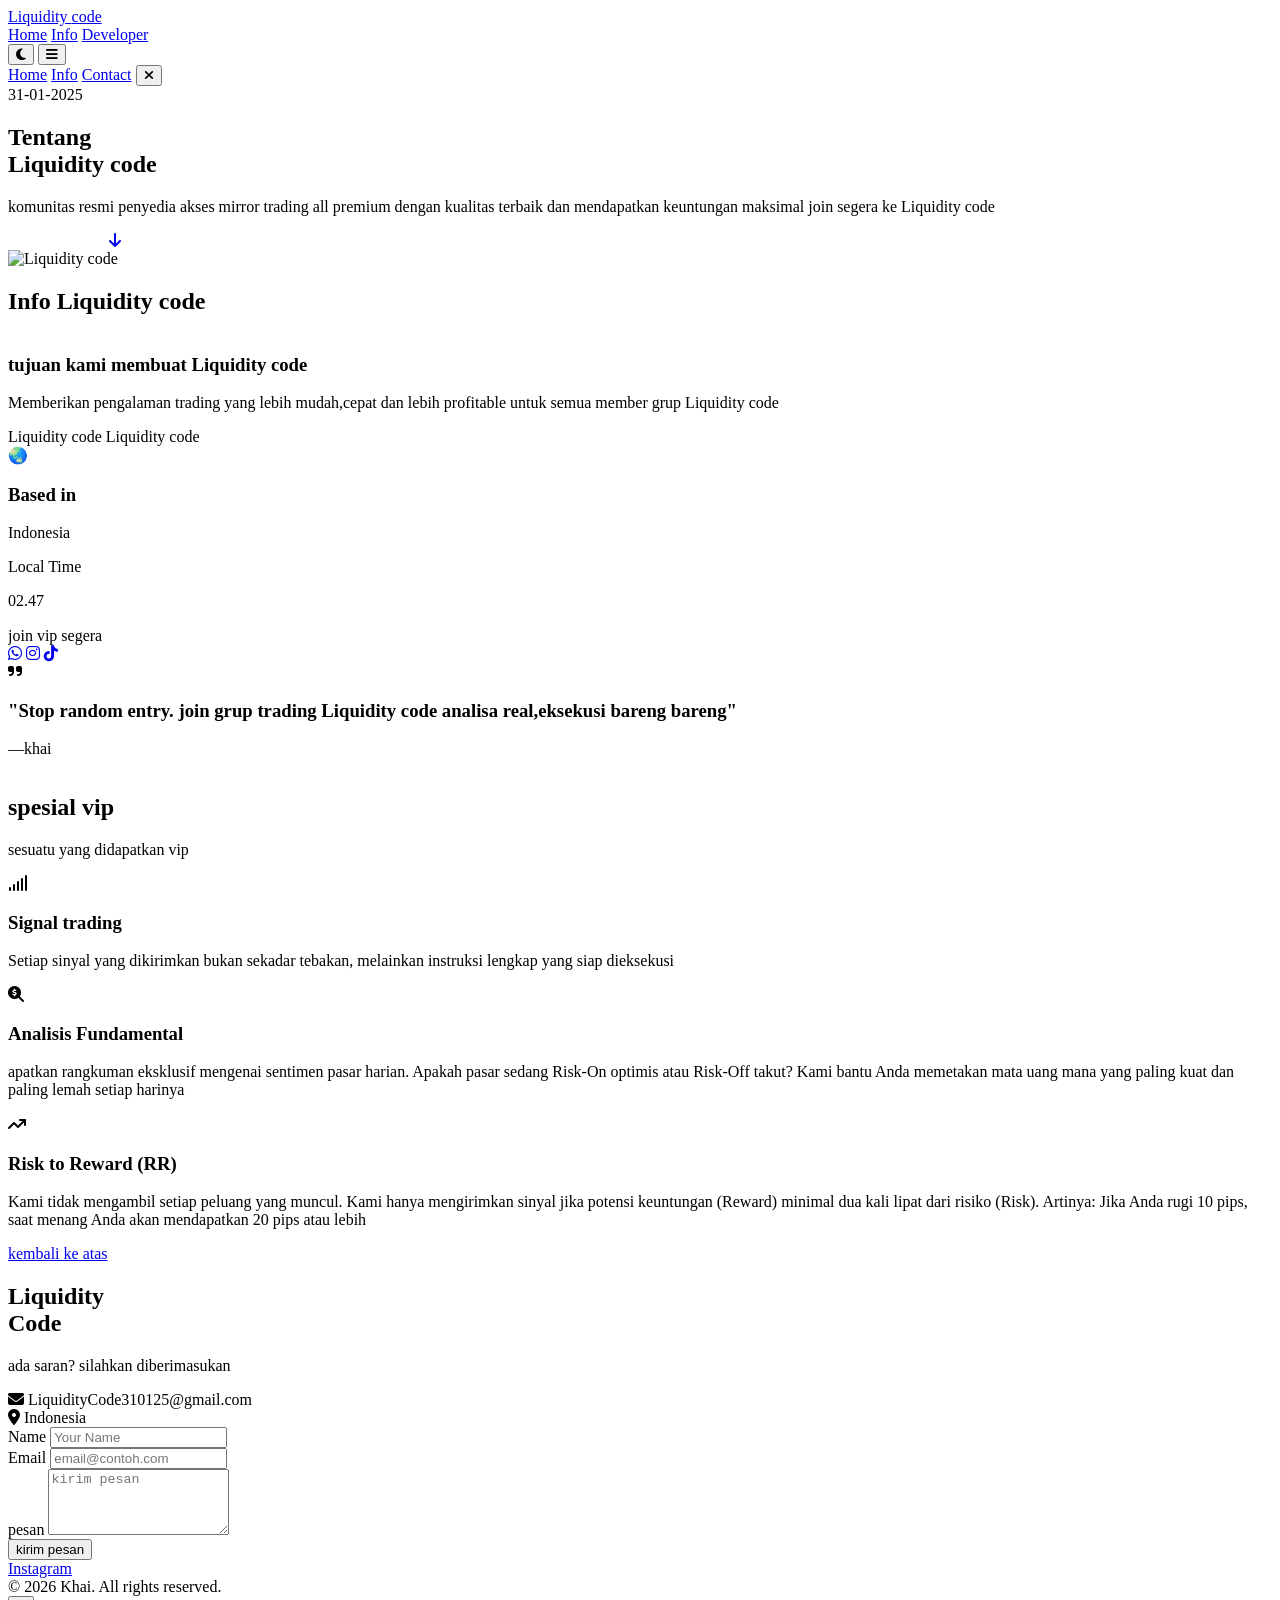
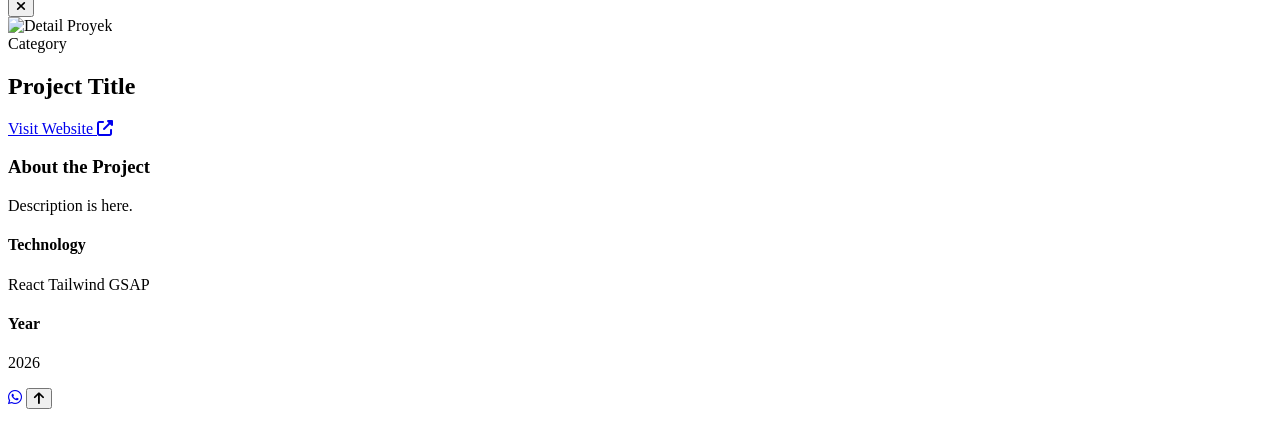
==== index.html @ ae7e25a7 "Initial commit Created from https://vercel.com/new" ====
<!DOCTYPE html>
<html lang="id" class="scroll-smooth">
<head>
    <meta charset="UTF-8">
    <meta name="viewport" content="width=device-width, initial-scale=1.0">
    <title>KHAI</title>
    <meta name="description" content="Portofolio Liquidity code">
    <meta name="keywords" content="Developer khai">
    <meta name="author" content="Khai">
    <meta name="theme-color" content="#2563eb">

    <!-- Google Fonts -->
    <link rel="preconnect" href="https://fonts.googleapis.com">
    <link rel="preconnect" href="https://fonts.gstatic.com" crossorigin>
    <link href="https://fonts.googleapis.com/css2?family=Plus+Jakarta+Sans:wght@300;400;500;600;700&family=Space+Grotesk:wght@500;700&display=swap" rel="stylesheet">
    
    <!-- Font Awesome -->
    <link rel="stylesheet" href="https://cdnjs.cloudflare.com/ajax/libs/font-awesome/6.4.0/css/all.min.css">

    <!-- Tailwind CSS (CDN) -->
    <script src="https://cdn.tailwindcss.com"></script>

    <!-- Tailwind Configuration -->
    <script>
        tailwind.config = {
            darkMode: 'class',
            theme: {
                fontFamily: {
                    sans: ['"Plus Jakarta Sans"', 'sans-serif'],
                    display: ['"Space Grotesk"', 'sans-serif'],
                },
                extend: {
                    colors: {
                        primary: '#2563eb',
                        secondary: '#4f46e5',
                        dark: '#050505',
                        surface: '#0a0a0a',
                        whatsapp: '#25D366',
                    },
                    animation: {
                        'fade-up': 'fadeUp 1s cubic-bezier(0.2, 0.8, 0.2, 1) forwards',
                        'marquee': 'marquee 30s linear infinite',
                        'spin-slow': 'spin 15s linear infinite',
                        'pulse-slow': 'pulse 4s cubic-bezier(0.4, 0, 0.6, 1) infinite',
                        'text-reveal': 'textReveal 1.2s cubic-bezier(0.2, 0.8, 0.2, 1) forwards',
                    },
                    keyframes: {
                        fadeUp: {
                            '0%': { opacity: '0', transform: 'translateY(40px)', filter: 'blur(10px)' },
                            '100%': { opacity: '1', transform: 'translateY(0)', filter: 'blur(0)' },
                        },
                        textReveal: {
                            '0%': { transform: 'translateY(100%)' },
                            '100%': { transform: 'translateY(0)' },
                        },
                        marquee: {
                            '0%': { transform: 'translateX(0%)' },
                            '100%': { transform: 'translateX(-100%)' },
                        }
                    }
                }
            }
        }
    </script>

    <!-- External Styles -->
    <link rel="stylesheet" href="styles.css">
</head>
<body class="bg-slate-50 text-slate-800 dark:bg-dark dark:text-slate-200 transition-colors duration-500 selection:bg-primary selection:text-white overflow-x-hidden">

    <!-- [NEW] Noise Texture Overlay -->
    <div class="fixed inset-0 z-[1] bg-noise pointer-events-none opacity-40 mix-blend-overlay"></div>

    <!-- Preloader -->
    <div id="preloader" class="fixed inset-0 z-[9999] bg-slate-50 dark:bg-dark flex items-center justify-center">
        <div class="flex flex-col items-center gap-4">
            <div class="relative w-16 h-16">
                <div class="absolute inset-0 border-4 border-slate-200 dark:border-white/10 rounded-full"></div>
                <div class="absolute inset-0 border-4 border-primary rounded-full border-t-transparent animate-spin"></div>
            </div>
            <span class="text-sm font-bold tracking-widest uppercase animate-pulse">Memuat...</span>
        </div>
    </div>

    <!-- Toast Notification Container -->
    <div id="toast-container" class="fixed bottom-8 left-1/2 -translate-x-1/2 z-[100] flex flex-col gap-2 pointer-events-none"></div>

    <!-- Background Elements -->
    <div class="fixed inset-0 z-0 bg-grid-pattern pointer-events-none"></div>
    <div class="fixed top-0 left-1/2 -translate-x-1/2 w-[800px] h-[500px] bg-primary/20 rounded-full blur-[120px] pointer-events-none opacity-50 dark:opacity-20 z-0"></div>

    <!-- Navigation -->
    <header class="fixed top-0 left-0 right-0 z-50 flex justify-center px-4 pt-6">
        <nav class="bg-white/70 dark:bg-surface/70 backdrop-blur-xl border border-slate-200 dark:border-white/10 rounded-full px-6 py-3 flex items-center gap-8 shadow-sm transition-all duration-300 w-full max-w-4xl justify-between md:justify-start reveal-on-scroll">
            
            <a href="#" class="text-xl font-bold font-display tracking-tight text-slate-900 dark:text-white hoverable magnetic-btn focus:outline-none relative z-20">
                Liquidity <span class="text-primary">code</span>
            </a>

            <!-- Desktop Menu -->
            <div class="hidden md:flex items-center gap-6 text-sm font-medium ml-auto relative z-20" id="desktop-menu">
                <a href="#home" class="nav-link text-slate-600 dark:text-slate-400 hover:text-primary dark:hover:text-white transition-colors hoverable magnetic-btn">Home</a>
                <a href="#Info" class="nav-link text-slate-600 dark:text-slate-400 hover:text-primary dark:hover:text-white transition-colors hoverable magnetic-btn">Info</a>
                <a href="#contact" class="px-5 py-2 bg-slate-900 dark:bg-white text-white dark:text-black rounded-full font-bold text-xs hover:scale-105 transition-transform hoverable magnetic-btn">Developer</a>
            </div>
            <div class="flex items-center gap-3 md:ml-4 border-l border-slate-200 dark:border-white/10 pl-4 md:pl-6 relative z-20">
                <button id="theme-toggle" aria-label="Ganti Mode Gelap" class="w-8 h-8 rounded-full flex items-center justify-center text-slate-500 hover:bg-slate-100 dark:hover:bg-white/10 transition-colors hoverable magnetic-btn focus:outline-none">
                    <i class="fas fa-moon"></i>
                </button>
                <button id="mobile-menu-btn" aria-label="Buka Menu" class="md:hidden text-slate-900 dark:text-white p-1 hoverable magnetic-btn focus:outline-none">
                    <i class="fas fa-bars text-lg"></i>
                </button>
            </div>
        </nav>
    </header>

    <!-- Mobile Menu Overlay -->
    <div id="mobile-menu" class="fixed inset-0 z-40 bg-white/95 dark:bg-black/95 backdrop-blur-xl flex flex-col items-center justify-center gap-8 opacity-0 pointer-events-none transition-all duration-300">
        <a href="#home" class="text-3xl font-display font-bold mobile-link hover:text-primary hoverable">Home</a>
        <a href="#Info" class="text-3xl font-display font-bold mobile-link hover:text-primary hoverable">Info</a>
        <a href="#contact" class="text-3xl font-display font-bold mobile-link hover:text-primary hoverable">Contact</a>
        <button id="close-menu" aria-label="Tutup Menu" class="absolute top-8 right-8 text-slate-500 hover:text-black dark:hover:text-white hoverable">
            <i class="fas fa-times text-2xl"></i>
        </button>
    </div>

    <!-- Hero Section -->
    <section id="home" class="section-spy relative min-h-screen flex items-center justify-center pt-20 overflow-hidden">
        <div class="container mx-auto px-6 relative z-10 max-w-6xl">
            <div class="grid grid-cols-1 lg:grid-cols-2 gap-12 items-center">
                <div class="text-center lg:text-left order-2 lg:order-1">
                    <div class="hero-badge inline-flex items-center gap-2 px-3 py-1.5 rounded-full bg-white/60 dark:bg-white/5 border border-slate-200 dark:border-white/10 backdrop-blur-sm mb-6">
                        <span class="relative flex h-2 w-2">
                            <span class="animate-ping absolute inline-flex h-full w-full rounded-full bg-green-400 opacity-75"></span>
                            <span class="relative inline-flex rounded-full h-2 w-2 bg-green-500"></span>
                        </span>
                        <span class="text-[10px] font-bold uppercase tracking-widest text-slate-500 dark:text-slate-400">31-01-2025</span>
                    </div>

                    <!-- Masked Text Reveal Animation -->
<h1 class="font-display text-5xl md:text-7xl lg:text-[6rem] font-bold leading-[1.1] md:leading-[0.9] tracking-tight mb-6 text-slate-900 dark:text-white">
    <!-- Baris 1: Muncul biasa dengan masking -->
    <div class="hero-heading-line overflow-hidden">
        <span class="block">Tentang</span>
    </div>
    
    <!-- Baris 2: Efek Gradasi Bergerak + Masking -->
    <div class="hero-heading-line overflow-hidden pb-2">
        <span class="block text-transparent bg-clip-text bg-gradient-to-r from-primary via-purple-500 to-secondary animate-gradient-x bg-[length:200%_auto]">Liquidity code</span>
    </div>
    
    <!-- Baris 3: Muncul biasa dengan masking -->
    <div class="hero-heading-line overflow-hidden">
        <span class="block"></span>
    </div>
</h1>

                    <p class="hero-description text-lg text-slate-600 dark:text-slate-400 max-w-md mx-auto lg:mx-0 mb-10 leading-relaxed">
                        komunitas resmi penyedia akses mirror trading all premium dengan kualitas <span class="text-slate-900 dark:text-white font-semibold">terbaik dan mendapatkan keuntungan maksimal</span> join segera ke Liquidity code 
                    </p>

                    <div class="hero-buttons flex flex-col sm:flex-row gap-4 justify-center lg:justify-start">
                        <a href="#work" class="group relative px-8 py-3.5 bg-slate-900 dark:bg-white text-white dark:text-black rounded-full font-bold overflow-hidden hover:scale-[1.02] transition-transform shadow-xl shadow-primary/10 hoverable magnetic-btn focus:outline-none">
                            <span class="relative z-10">Analisa market</span>
                            <div class="absolute inset-0 bg-primary transform scale-x-0 group-hover:scale-x-100 transition-transform origin-left duration-300"></div>
                        </a>
                        <a href="#contact" class="flex items-center justify-center w-12 h-12 rounded-full border border-slate-200 dark:border-white/20 hover:border-primary hover:text-primary transition-colors hoverable magnetic-btn focus:outline-none" aria-label="Gulir ke Kontak">
                            <i class="fas fa-arrow-down animate-bounce"></i>
                        </a>
                    </div>
                </div>

                <div class="hero-image-container relative h-[400px] md:h-[600px] flex items-center justify-center order-1 lg:order-2 perspective-1000">
                    <div class="absolute inset-0 bg-gradient-to-tr from-primary/20 to-secondary/20 rounded-full blur-3xl animate-pulse-slow"></div>
                    <div class="hero-circle-outer absolute w-64 h-64 md:w-96 md:h-96 border border-slate-200 dark:border-white/10 rounded-full animate-spin-slow"></div>
                    <div class="hero-circle-middle absolute w-48 h-48 md:w-72 md:h-72 border border-dashed border-slate-300 dark:border-white/20 rounded-full animate-spin-slow [animation-direction:reverse]"></div>
                    
                    <div class="hero-profile-img hero-image-glow relative w-56 h-56 md:w-80 md:h-80 rounded-full overflow-hidden border-4 border-white dark:border-white/10 shadow-2xl animate-[float_6s_ease-in-out_infinite] z-10 group cursor-pointer hoverable magnetic-btn">
                        <img src="https://cdn.phototourl.com/uploads/2026-02-26-1d31e5c5-fbae-475e-b68c-e176387dadc8.jpg" 
                             alt="Liquidity code" 
                             width="800" height="800"
                             class="w-full h-full object-cover transition-transform duration-500 group-hover:scale-110">
                    </div>
                </div>
            </div>
        </div>
    </section>

    
    <section id="Info" class="section-spy py-20 bg-white/50 dark:bg-white/5 border-y border-slate-200 dark:border-white/5 backdrop-blur-sm relative z-10">
        <div class="container mx-auto px-6 max-w-6xl">
            <h2 class="font-display text-4xl font-bold text-slate-900 dark:text-white mb-12 reveal-on-scroll">Info <span class="text-primary">Liquidity code</span></h2>
            
            <div class="grid grid-cols-1 md:grid-cols-3 md:grid-rows-2 gap-6 h-auto md:h-[500px]">
                
                <!-- Card 1 -->
                <div class="bento-card spotlight-card col-span-1 md:col-span-2 bg-slate-100 dark:bg-surface border border-slate-200 dark:border-white/10 rounded-3xl p-8 flex flex-col justify-between overflow-hidden relative group hoverable reveal-on-scroll">
                    <div class="spotlight-overlay"></div>
                    <div class="absolute inset-0 bg-grid-pattern opacity-10 pointer-events-none"></div>
                    <div class="z-10">
                        <h3 class="text-xl font-bold text-slate-900 dark:text-white mb-2">tujuan kami membuat Liquidity code</h3>
                        <p class="text-slate-500 text-sm">Memberikan pengalaman trading yang lebih mudah,cepat dan lebih profitable untuk semua member grup Liquidity code</p>
                    </div>
                    <div class="absolute bottom-8 left-0 right-0 w-full overflow-hidden">
                        <div class="flex gap-8 animate-marquee whitespace-nowrap opacity-50 group-hover:opacity-100 transition-opacity">
                            <span class="text-5xl font-display font-bold text-slate-300 dark:text-slate-700">Liquidity code </span>
                            <span class="text-5xl font-display font-bold text-slate-300 dark:text-slate-700">Liquidity code </span>
                        </div>
                    </div>
                </div>

                <!-- Card 2 -->
                <div class="bento-card spotlight-card col-span-1 bg-slate-900 text-white rounded-3xl p-8 flex flex-col justify-between relative overflow-hidden hoverable reveal-on-scroll delay-100">
                    <div class="spotlight-overlay"></div>
                    <div class="absolute top-0 right-0 w-32 h-32 bg-primary blur-3xl opacity-30 rounded-full"></div>
                    <div class="relative z-10">
                        <div class="w-12 h-12 bg-white/10 rounded-full flex items-center justify-center mb-4 text-2xl animate-spin-slow">
                            🌏
                        </div>
                        <h3 class="text-xl font-bold mb-1">Based in</h3>
                        <p class="text-slate-400">Indonesia</p>
                    </div>
                    <div class="relative z-10">
                        <p class="text-xs text-slate-400 uppercase tracking-wider mb-1">Local Time</p>
                        <p id="local-time" class="text-3xl font-display font-bold font-mono">00:00</p>
                    </div>
                </div>

                <!-- Card 3 -->
                <div class="bento-card spotlight-card col-span-1 bg-white dark:bg-surface border border-slate-200 dark:border-white/10 rounded-3xl p-8 flex flex-col justify-center gap-6 hoverable reveal-on-scroll delay-200">
                    <div class="spotlight-overlay"></div>
                    <div class="relative z-10">
                        <span class="inline-flex items-center gap-2 px-3 py-1 rounded-full bg-green-100 dark:bg-green-900/30 text-green-600 dark:text-green-400 text-xs font-bold uppercase tracking-wide">
                            <span class="w-2 h-2 rounded-full bg-green-500 animate-pulse"></span> join vip segera 
                        </span>
                    </div>
                    <div class="flex gap-4 text-2xl text-slate-600 dark:text-slate-400 relative z-10">
                        <a href="https://wa.me/62881011915106" target="_blank" class="hover:text-primary transition-colors hover:scale-110 transform"><i class="fab fa-whatsapp"></i></a>
                        <a href="https://www.instagram.com/liquidty_code_ind?igsh=MTF1NXZva3JocG1lYQ==" target="-blank" class="hover:text-primary transition-colors hover:scale-110 transform"><i class="fab fa-instagram"></i></a>
                        <a href="https://www.tiktok.com/@midzzzzzz7?_r=1&_t=ZS-94DfcGUv83W" target="_blank" class="hover:text-primary transition-colors hover:scale-110 transform"><i class="fab fa-tiktok"></i></a>
                    </div>
                </div>

                <!-- Card 4 -->
                <div class="bento-card spotlight-card col-span-1 md:col-span-2 bg-gradient-to-br from-primary to-secondary text-white rounded-3xl p-8 flex flex-col justify-center relative overflow-hidden hoverable reveal-on-scroll delay-300">
                    <div class="spotlight-overlay"></div>
                    <i class="fas fa-quote-right absolute top-8 right-8 text-6xl text-white/10"></i>
                    <h3 class="text-2xl md:text-3xl font-display font-bold leading-tight relative z-10 max-w-lg">
                        "Stop random entry. join grup trading Liquidity code analisa real,eksekusi bareng bareng"
                    </h3>
                    <p class="mt-4 text-white/80 text-sm font-mono relative z-10">—khai</p>
                </div>

            </div>
        </div>
    </section>

    <!-- Services Section -->
    <section id="services" class="section-spy py-24 relative z-10">
        <div class="container mx-auto px-6 max-w-6xl">
            <div class="text-center mb-16 reveal-on-scroll">
                <h2 class="font-display text-4xl md:text-5xl font-bold text-slate-900 dark:text-white mb-4">
                    spesial<span class="text-primary"> vip</span>
                </h2>
                <p class="text-slate-500 max-w-lg mx-auto">
                    sesuatu yang didapatkan vip
                </p>
            </div>

            <div class="grid grid-cols-1 md:grid-cols-3 gap-8">
                <div class="p-8 rounded-2xl bg-white dark:bg-surface border border-slate-200 dark:border-white/10 hover:border-primary/50 transition-all duration-300 hover:-translate-y-2 group hoverable reveal-on-scroll spotlight-card">
                    <div class="spotlight-overlay"></div>
                    <div class="w-12 h-12 bg-primary/10 rounded-lg flex items-center justify-center text-primary mb-6 text-2xl group-hover:bg-primary group-hover:text-white transition-colors relative z-10">
                        <i class="fa-solid fa-signal"></i>
                    </div>
                    <h3 class="text-xl font-bold font-display text-slate-900 dark:text-white mb-3 relative z-10">Signal trading</h3>
                    <p class="text-slate-500 text-sm leading-relaxed relative z-10">
                        Setiap sinyal yang dikirimkan bukan sekadar tebakan, melainkan instruksi lengkap yang siap dieksekusi
                    </p>
                </div>
                <div class="p-8 rounded-2xl bg-white dark:bg-surface border border-slate-200 dark:border-white/10 hover:border-primary/50 transition-all duration-300 hover:-translate-y-2 group hoverable reveal-on-scroll delay-100 spotlight-card">
                    <div class="spotlight-overlay"></div>
                    <div class="w-12 h-12 bg-primary/10 rounded-lg flex items-center justify-center text-primary mb-6 text-2xl group-hover:bg-primary group-hover:text-white transition-colors relative z-10">
                        <i class="fa-solid fa-magnifying-glass-dollar"></i>
                    </div>
                    <h3 class="text-xl font-bold font-display text-slate-900 dark:text-white mb-3 relative z-10">Analisis Fundamental</h3>
                    <p class="text-slate-500 text-sm leading-relaxed relative z-10">
                        apatkan rangkuman eksklusif mengenai sentimen pasar harian. Apakah pasar sedang Risk-On optimis atau Risk-Off takut? Kami bantu Anda memetakan mata uang mana yang paling kuat dan paling lemah setiap harinya
                    </p>
                </div>
                <div class="p-8 rounded-2xl bg-white dark:bg-surface border border-slate-200 dark:border-white/10 hover:border-primary/50 transition-all duration-300 hover:-translate-y-2 group hoverable reveal-on-scroll delay-200 spotlight-card">
                    <div class="spotlight-overlay"></div>
                    <div class="w-12 h-12 bg-primary/10 rounded-lg flex items-center justify-center text-primary mb-6 text-2xl group-hover:bg-primary group-hover:text-white transition-colors relative z-10">
                        <i class="fa-solid fa-arrow-trend-up"></i>
                    </div>
                    <h3 class="text-xl font-bold font-display text-slate-900 dark:text-white mb-3 relative z-10">Risk to Reward (RR)</h3>
                    <p class="text-slate-500 text-sm leading-relaxed relative z-10">
                        Kami tidak mengambil setiap peluang yang muncul. Kami hanya mengirimkan sinyal jika potensi keuntungan (Reward) minimal dua kali lipat dari risiko (Risk).
Artinya: Jika Anda rugi 10 pips, saat menang Anda akan mendapatkan 20 pips atau lebih
                    </p>
                </div>
            </div>
        </div>
    </section>

                
            <div class="text-center mt-24">
                <a href="#" class="inline-block px-8 py-3 rounded-full border border-slate-200 dark:border-slate-700 text-slate-600 dark:text-slate-300 hover:bg-slate-900 hover:text-white dark:hover:bg-white dark:hover:text-black transition-all text-sm font-semibold tracking-wide hoverable magnetic-btn focus:outline-none">
                    kembali ke atas
                </a>
            </div>
        </div>
    </section>
        <div class="container mx-auto px-6 max-w-6xl">
            <div class="flex flex-col md:flex-row justify-between items-end mb-12 gap-6 reveal-on-scroll">
                <h2 class="font-display text-4xl font-bold text-slate-900 dark:text-white">
                </div>
  
    <section id="contact" class="section-spy py-24 md:py-32 relative overflow-hidden bg-slate-100 dark:bg-[#080808]">
        <div class="absolute inset-0 bg-grid-pattern opacity-30 pointer-events-none"></div>
        
        <div class="container mx-auto px-6 relative z-10 max-w-5xl">
            <div class="grid grid-cols-1 lg:grid-cols-2 gap-16 items-center">
                <div class="text-center lg:text-left">
                    <h2 class="font-display text-4xl md:text-6xl font-bold text-slate-900 dark:text-white mb-6 tracking-tighter leading-tight reveal-on-scroll">
                        Liquidity<br>
                        <span class="text-transparent bg-clip-text bg-gradient-to-r from-primary to-secondary">Code</span>
                    </h2>
                    <p class="text-slate-500 mb-8 text-lg reveal-on-scroll delay-100">
                        ada saran? silahkan diberimasukan
                    </p>
                    <div class="space-y-4 text-left hidden lg:block reveal-on-scroll delay-200">
                        <div class="flex items-center gap-4 text-slate-600 dark:text-slate-400">
                            <i class="fas fa-envelope text-primary w-6"></i>
                            <span>LiquidityCode310125@gmail.com</span>
                        </div>
                        <div class="flex items-center gap-4 text-slate-600 dark:text-slate-400">
                            <i class="fas fa-map-marker-alt text-primary w-6"></i>
                            <span>Indonesia</span>
                        </div>
                    </div>
                </div>


                <div class="bg-white dark:bg-surface p-8 rounded-3xl shadow-xl border border-slate-200 dark:border-white/10 reveal-on-scroll delay-300">
                    <form class="space-y-6" id="contact-form">
                        <div>
                            <label class="block text-sm font-bold text-slate-700 dark:text-slate-300 mb-2">Name</label>
                            <input type="text" class="w-full px-4 py-3 rounded-xl bg-slate-50 dark:bg-white/5 border border-slate-200 dark:border-white/10 focus:border-primary focus:ring-1 focus:ring-primary outline-none transition-all dark:text-white hoverable magnetic-btn" placeholder="Your Name" required>
                        </div>
                        <div>
                            <label class="block text-sm font-bold text-slate-700 dark:text-slate-300 mb-2">Email</label>
                            <input type="email" class="w-full px-4 py-3 rounded-xl bg-slate-50 dark:bg-white/5 border border-slate-200 dark:border-white/10 focus:border-primary focus:ring-1 focus:ring-primary outline-none transition-all dark:text-white hoverable magnetic-btn" placeholder="email@contoh.com" required>
                        </div>
                        <div>
                            <label class="block text-sm font-bold text-slate-700 dark:text-slate-300 mb-2">pesan</label>
                            <textarea rows="4" class="w-full px-4 py-3 rounded-xl bg-slate-50 dark:bg-white/5 border border-slate-200 dark:border-white/10 focus:border-primary focus:ring-1 focus:ring-primary outline-none transition-all dark:text-white hoverable magnetic-btn" placeholder="kirim pesan" required></textarea>
                        </div>
                        <button type="submit" class="w-full py-4 bg-slate-900 dark:bg-white text-white dark:text-black rounded-xl font-bold text-lg hover:scale-[1.02] transition-transform shadow-lg hoverable magnetic-btn focus:outline-none">
                            kirim pesan
                        </button>
                    </form>
                </div>
            </div>

            <footer class="mt-24 pt-8 border-t border-slate-200 dark:border-white/10 flex flex-col md:flex-row justify-between items-center text-sm text-slate-500 reveal-on-scroll">
                <div class="flex gap-6 mb-4 md:mb-0">
                    <a href="https://www.instagram.com/pohon_pisang350/?hl=en" target="_blank" class="hover:text-primary transition-colors hoverable focus:outline-none magnetic-btn">Instagram</a>
                </div>
                <div>© <span id="year">2026</span> Khai. All rights reserved.</div>
            </footer>
        </div>
    </section>

    <div id="project-modal" class="fixed inset-0 z-[100] hidden">

        <div class="absolute inset-0 bg-black/60 backdrop-blur-sm transition-opacity opacity-0" id="modal-backdrop"></div>
        
        <div class="absolute inset-0 flex items-center justify-center p-4 pointer-events-none">
            <div class="bg-white dark:bg-[#111] w-full max-w-4xl max-h-[90vh] overflow-y-auto rounded-3xl shadow-2xl transform scale-95 opacity-0 transition-all duration-300 pointer-events-auto border border-slate-200 dark:border-white/10" id="modal-content">
                <div class="relative">

                    <button id="close-modal" aria-label="Tutup Modal" class="absolute top-4 right-4 w-10 h-10 bg-white/50 dark:bg-black/50 backdrop-blur rounded-full flex items-center justify-center text-slate-900 dark:text-white hover:bg-red-500 hover:text-white transition-colors z-10 hoverable focus:outline-none">
                        <i class="fas fa-times"></i>
                    </button>
                    
                    <div class="h-64 md:h-96 w-full overflow-hidden">
                        <img id="modal-image" src="" class="w-full h-full object-cover" alt="Detail Proyek">
                    </div>

                    <div class="p-8 md:p-12">
                        <div class="flex flex-col md:flex-row justify-between items-start gap-4 mb-6">
                            <div>
                                <span id="modal-category" class="text-primary font-bold text-sm tracking-widest uppercase mb-2 block">Category</span>
                                <h2 id="modal-title" class="text-3xl md:text-5xl font-display font-bold text-slate-900 dark:text-white">Project Title</h2>
                            </div>
                            <a href="#" class="px-6 py-3 bg-slate-900 dark:bg-white text-white dark:text-black rounded-full font-bold text-sm hover:scale-105 transition-transform whitespace-nowrap hoverable focus:outline-none">
                                Visit Website <i class="fas fa-external-link-alt ml-2"></i>
                            </a>
                        </div>
                        
                        <div class="grid grid-cols-1 md:grid-cols-3 gap-12">
                            <div class="md:col-span-2">
                                <h3 class="text-lg font-bold text-slate-900 dark:text-white mb-4">About the Project</h3>
                                <p id="modal-desc" class="text-slate-600 dark:text-slate-300 leading-relaxed text-lg">
                                    Description is here.
                                </p>
                            </div>
                            <div class="space-y-6">
                                <div>
                                    <h4 class="text-sm font-bold text-slate-900 dark:text-white uppercase tracking-wider mb-2">Technology</h4>
                                    <div class="flex flex-wrap gap-2">
                                        <span class="px-3 py-1 bg-slate-100 dark:bg-white/10 rounded-full text-xs font-medium text-slate-600 dark:text-slate-300">React</span>
                                        <span class="px-3 py-1 bg-slate-100 dark:bg-white/10 rounded-full text-xs font-medium text-slate-600 dark:text-slate-300">Tailwind</span>
                                        <span class="px-3 py-1 bg-slate-100 dark:bg-white/10 rounded-full text-xs font-medium text-slate-600 dark:text-slate-300">GSAP</span>
                                    </div>
                                </div>
                                <div>
                                    <h4 class="text-sm font-bold text-slate-900 dark:text-white uppercase tracking-wider mb-2">Year</h4>
                                    <p class="text-slate-600 dark:text-slate-400">2026</p>
                                </div>
                            </div>
                        </div>
                    </div>
                </div>
            </div>
        </div>
    </div>

    <a href="https://wa.me/620881011915106" target="_blank" aria-label="Chat WhatsApp" class="fixed bottom-8 right-8 z-[60] w-14 h-14 bg-[#25D366] text-white rounded-full flex items-center justify-center shadow-2xl hover:scale-110 transition-transform duration-300 hoverable magnetic-btn group">
        <span class="absolute inline-flex h-full w-full rounded-full bg-[#25D366] opacity-30 animate-ping"></span>
        <i class="fab fa-whatsapp text-3xl leading-none z-10 group-hover:rotate-12 transition-transform"></i>
    </a>

    <button id="scrollToTopBtn" aria-label="Gulir ke Atas" class="fixed bottom-28 right-8 z-50 w-12 h-12 bg-white dark:bg-surface border border-slate-200 dark:border-white/20 rounded-full flex items-center justify-center text-slate-600 dark:text-white shadow-lg translate-y-20 opacity-0 transition-all duration-300 hover:border-primary hover:text-primary hover:-translate-y-1 hoverable focus:outline-none">
        <i class="fas fa-arrow-up"></i>
    </button>
    

    <script src="script.js"></script>
</body>
</html>
---- styles.css ----
.bg-grid-pattern {
    background-size: 40px 40px;
    background-image: linear-gradient(to right, rgba(0, 0, 0, 0.05) 1px, transparent 1px),
                      linear-gradient(to bottom, rgba(0, 0, 0, 0.05) 1px, transparent 1px);
    mask-image: linear-gradient(to bottom, black 40%, transparent 100%);
    -webkit-mask-image: linear-gradient(to bottom, black 40%, transparent 100%);
}
.dark .bg-grid-pattern {
    background-image: linear-gradient(to right, rgba(255, 255, 255, 0.05) 1px, transparent 1px),
                      linear-gradient(to bottom, rgba(255, 255, 255, 0.05) 1px, transparent 1px);
}

.bg-noise {
    background-image: url("data:image/svg+xml,%3Csvg viewBox='0 0 200 200' xmlns='http://www.w3.org/2000/svg'%3E%3Cfilter id='noiseFilter'%3E%3CfeTurbulence type='fractalNoise' baseFrequency='0.65' numOctaves='3' stitchTiles='stitch'/%3E%3C/filter%3E%3Crect width='100%25' height='100%25' filter='url(%23noiseFilter)' opacity='0.05'/%3E%3C/svg%3E");
}

.preserve-3d { transform-style: preserve-3d; }
.perspective-1000 { perspective: 1000px; }
.backface-hidden { backface-visibility: hidden; }
.parallax-img { will-change: transform; }
.no-scrollbar::-webkit-scrollbar { display: none; }
.no-scrollbar { -ms-overflow-style: none; scrollbar-width: none; }

#preloader {
    transition: opacity 0.6s cubic-bezier(0.2, 0.8, 0.2, 1), visibility 0.6s;
}
#preloader.hide {
    opacity: 0;
    visibility: hidden;
}

/* Toast Animation */
.toast-enter {
    transform: translateY(100%) scale(0.9);
    opacity: 0;
}
.toast-enter-active {
    transform: translateY(0) scale(1);
    opacity: 1;
    transition: all 0.5s cubic-bezier(0.34, 1.56, 0.64, 1);
}
.toast-exit {
    transform: translateY(0) scale(1);
    opacity: 1;
}
.toast-exit-active {
    transform: translateY(20px) scale(0.9);
    opacity: 0;
    transition: all 0.3s cubic-bezier(0.2, 0.8, 0.2, 1);
}

*:focus-visible {
    outline: 2px solid #2563eb;
    outline-offset: 4px;
}

/* Filter Active State */
.filter-btn.active {
    background-color: #2563eb;
    color: white;
    border-color: #2563eb;
}
.dark .filter-btn.active {
    color: white;
}

/* Spotlight & Hover Effects */
.spotlight-card {
    position: relative;
    overflow: hidden;
    transition: transform 0.4s cubic-bezier(0.2, 0.8, 0.2, 1), box-shadow 0.4s ease;
}
.spotlight-card:hover {
    transform: translateY(-5px);
    box-shadow: 0 20px 40px -10px rgba(0,0,0,0.1);
}
.dark .spotlight-card:hover {
    box-shadow: 0 20px 40px -10px rgba(255,255,255,0.05);
}
.spotlight-overlay {
    pointer-events: none;
    position: absolute;
    inset: 0;
    opacity: 0;
    transition: opacity 0.3s;
    background: radial-gradient(600px circle at var(--mouse-x) var(--mouse-y), rgba(37, 99, 235, 0.1), transparent 40%);
    z-index: 20;
}
.spotlight-card:hover .spotlight-overlay {
    opacity: 1;
}

/* Modern Scroll Reveal */
.reveal-on-scroll {
    opacity: 0;
    filter: blur(10px);
    transform: translateY(30px) scale(0.95);
    transition: all 1s cubic-bezier(0.2, 0.8, 0.2, 1);
    will-change: opacity, filter, transform;
}
.reveal-on-scroll.is-visible {
    opacity: 1;
    filter: blur(0);
    transform: translateY(0) scale(1);
}

/* Stagger Delays */
.delay-100 { transition-delay: 100ms; }
.delay-200 { transition-delay: 200ms; }
.delay-300 { transition-delay: 300ms; }
.delay-400 { transition-delay: 400ms; }

/* Magnetic Button Effect Base Class */
.magnetic-btn {
    display: inline-block;
    transition: transform 0.2s cubic-bezier(0.2, 0.8, 0.2, 1);
}

/* ===== HERO SECTION ANIMATIONS ===== */
@keyframes heroFadeInUp {
    from {
        opacity: 0;
        transform: translateY(20px);
    }
    to {
        opacity: 1;
        transform: translateY(0);
    }
}

@keyframes badgeReveal {
    from {
        opacity: 0;
        transform: translateY(10px) scale(0.95);
        filter: blur(4px);
    }
    to {
        opacity: 1;
        transform: translateY(0) scale(1);
        filter: blur(0);
    }
}

@keyframes heroHeadingReveal {
    from {
        opacity: 0;
        transform: translateY(30px);
        filter: blur(8px);
    }
    to {
        opacity: 1;
        transform: translateY(0);
        filter: blur(0);
    }
}

@keyframes profileImageEnter {
    from {
        opacity: 0;
        transform: scale(0.85) rotateY(20deg);
        filter: blur(10px);
    }
    to {
        opacity: 1;
        transform: scale(1) rotateY(0);
        filter: blur(0);
    }
}

@keyframes circleRotateIn {
    from {
        opacity: 0;
        transform: rotate(90deg) scale(0.8);
    }
    to {
        opacity: 1;
        transform: rotate(0deg) scale(1);
    }
}

@keyframes glowPulse {
    0%, 100% {
        filter: drop-shadow(0 0 20px rgba(37, 99, 235, 0.4));
    }
    50% {
        filter: drop-shadow(0 0 40px rgba(37, 99, 235, 0.6));
    }
}

@keyframes buttonScaleIn {
    from {
        opacity: 0;
        transform: translateY(15px) scale(0.9);
    }
    to {
        opacity: 1;
        transform: translateY(0) scale(1);
    }
}

/* Hero Badge Animation */
.hero-badge {
    animation: badgeReveal 0.8s cubic-bezier(0.2, 0.8, 0.2, 1) forwards;
    animation-delay: 0.1s;
}

/* Hero Heading Lines Animation */
.hero-heading-line {
    animation: heroHeadingReveal 0.8s cubic-bezier(0.2, 0.8, 0.2, 1) forwards;
}
.hero-heading-line:nth-child(1) { animation-delay: 0.2s; }
.hero-heading-line:nth-child(2) { animation-delay: 0.35s; }
.hero-heading-line:nth-child(3) { animation-delay: 0.5s; }

/* 
Paragraph Animation */
.hero-description {
    animation: heroFadeInUp 0.9s cubic-bezier(0.2, 0.8, 0.2, 1) forwards;
    animation-delay: 0.65s;
    opacity: 0;
}

/* Hero Buttons Container Animation */
.hero-buttons {
    animation: heroFadeInUp 0.9s cubic-bezier(0.2, 0.8, 0.2, 1) forwards;
    animation-delay: 0.8s;
    opacity: 0;
}

/* Hero Image Container Animation */
.hero-image-container {
    animation: profileImageEnter 1s cubic-bezier(0.2, 0.8, 0.2, 1) forwards;
    animation-delay: 0.4s;
    opacity: 0;
    perspective: 1000px;
}

/* Circular Elements Animation */
.hero-circle-outer {
    animation: circleRotateIn 1.2s cubic-bezier(0.2, 0.8, 0.2, 1) forwards;
    animation-delay: 0.5s;
    opacity: 0;
}

.hero-circle-middle {
    animation: circleRotateIn 1.2s cubic-bezier(0.2, 0.8, 0.2, 1) forwards;
    animation-delay: 0.6s;
    opacity: 0;
    animation-direction: reverse;
}

/* Profile Image Glow Effect */
.hero-image-glow {
    animation: glowPulse 3s ease-in-out infinite;
    animation-delay: 1.4s;
}

/* Hero Profile Image */
.hero-profile-img {
    animation: profileImageEnter 0.9s cubic-bezier(0.2, 0.8, 0.2, 1) forwards;
    animation-delay: 0.4s;
}
.hero-buttons a:first-child {
    visibility: hidden;
}
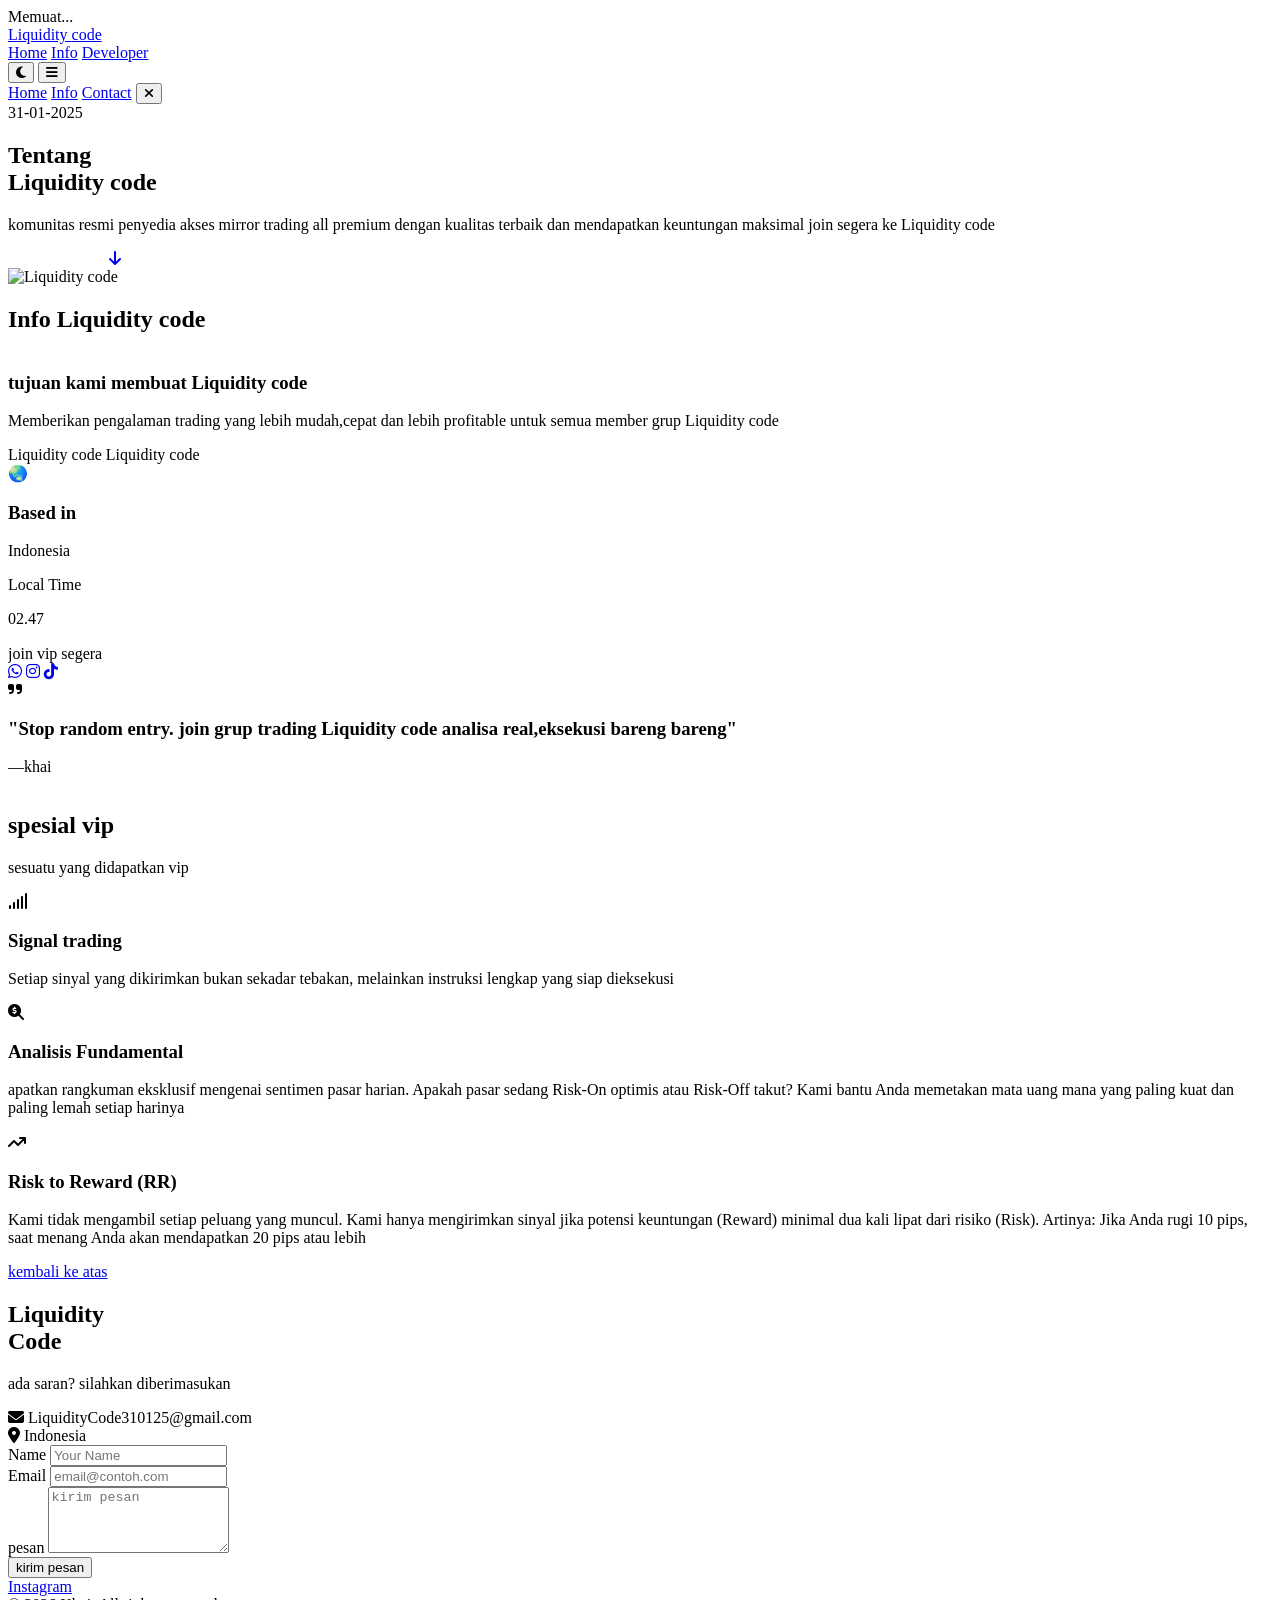
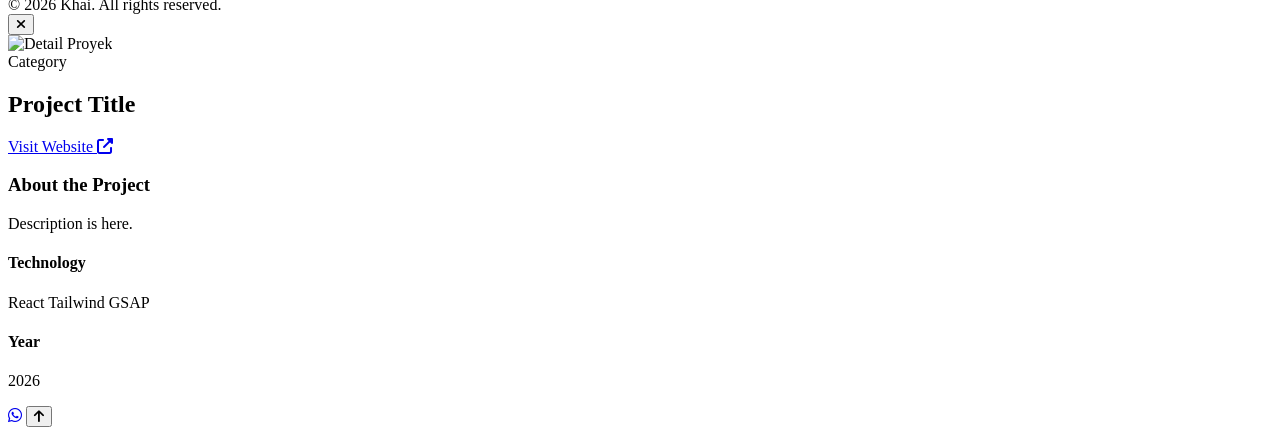
==== commit 87fe1220: "Add files via upload" ====
--- a/index.html
+++ b/index.html
@@ -2,10 +2,11 @@
 <html lang="id" class="scroll-smooth">
 <head>
     <meta charset="UTF-8">
+    <title>Liquidity Code Indonesia | Grup Analisa Market</title>
+<meta name="description" content="Liquidity Code Indonesia adalah grup diskusi trading yang membahas liquidity, struktur market, dan analisa market.">
+<meta name="robots" content="index, follow">
+<link rel="canonical" href="https://liquiditycode.vercel.app/">
     <meta name="viewport" content="width=device-width, initial-scale=1.0">
-    <title>KHAI</title>
-    <meta name="description" content="Portofolio Liquidity code">
-    <meta name="keywords" content="Developer khai">
     <meta name="author" content="Khai">
     <meta name="theme-color" content="#2563eb">
 
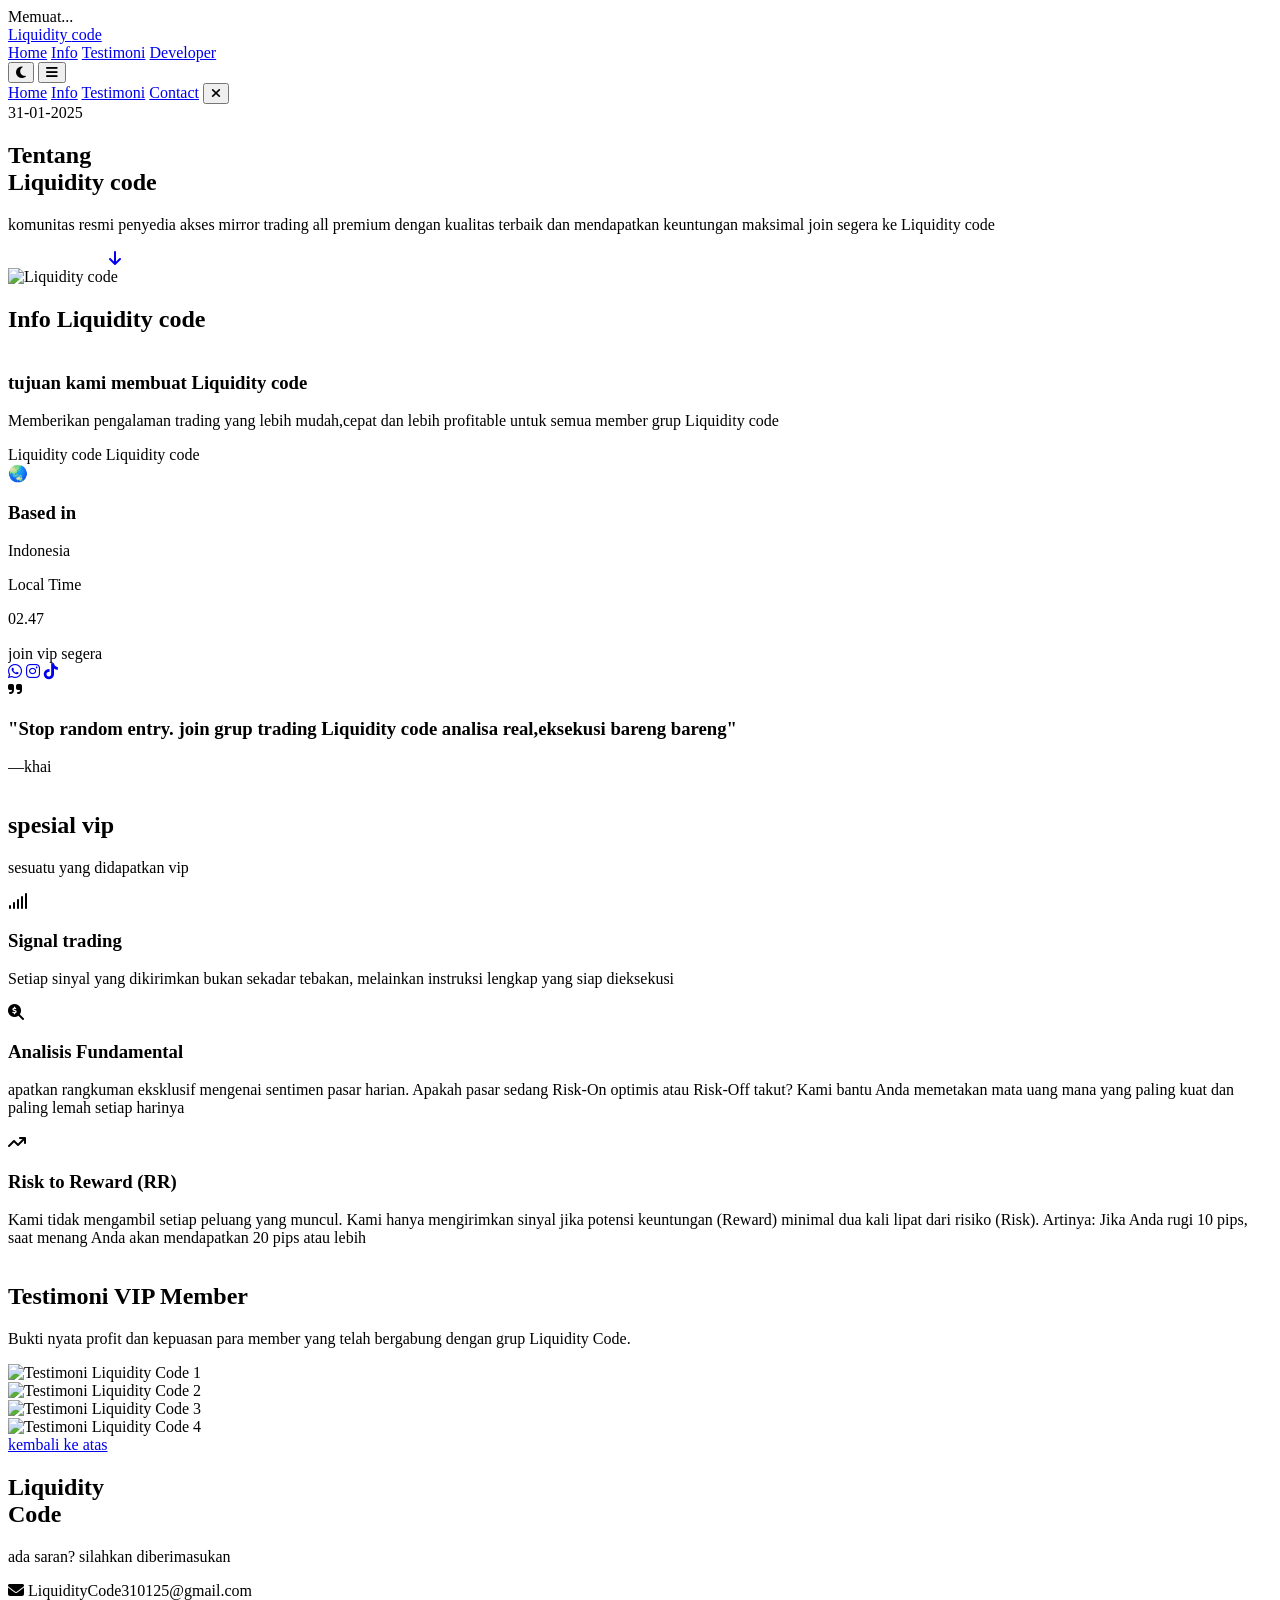
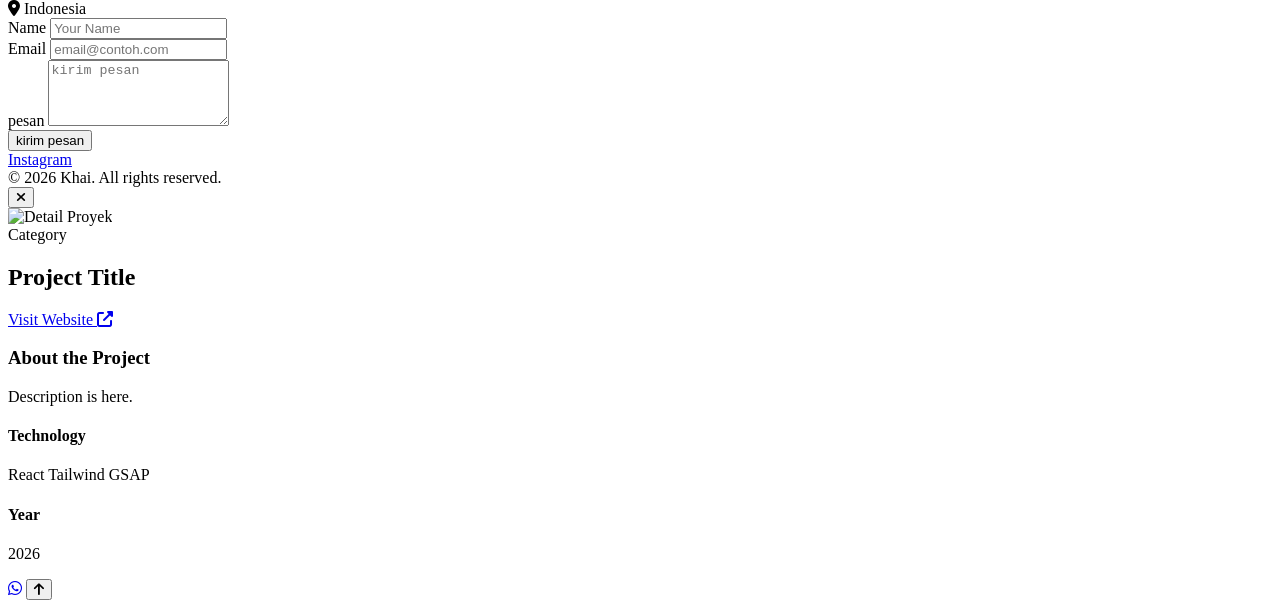
==== commit 45e1a753: "Update index.html baru" ====
--- a/index.html
+++ b/index.html
@@ -102,6 +102,7 @@
             <div class="hidden md:flex items-center gap-6 text-sm font-medium ml-auto relative z-20" id="desktop-menu">
                 <a href="#home" class="nav-link text-slate-600 dark:text-slate-400 hover:text-primary dark:hover:text-white transition-colors hoverable magnetic-btn">Home</a>
                 <a href="#Info" class="nav-link text-slate-600 dark:text-slate-400 hover:text-primary dark:hover:text-white transition-colors hoverable magnetic-btn">Info</a>
+                <a href="#testimoni" class="nav-link text-slate-600 dark:text-slate-400 hover:text-primary dark:hover:text-white transition-colors hoverable magnetic-btn">Testimoni</a>
                 <a href="#contact" class="px-5 py-2 bg-slate-900 dark:bg-white text-white dark:text-black rounded-full font-bold text-xs hover:scale-105 transition-transform hoverable magnetic-btn">Developer</a>
             </div>
             <div class="flex items-center gap-3 md:ml-4 border-l border-slate-200 dark:border-white/10 pl-4 md:pl-6 relative z-20">
@@ -119,6 +120,7 @@
     <div id="mobile-menu" class="fixed inset-0 z-40 bg-white/95 dark:bg-black/95 backdrop-blur-xl flex flex-col items-center justify-center gap-8 opacity-0 pointer-events-none transition-all duration-300">
         <a href="#home" class="text-3xl font-display font-bold mobile-link hover:text-primary hoverable">Home</a>
         <a href="#Info" class="text-3xl font-display font-bold mobile-link hover:text-primary hoverable">Info</a>
+        <a href="#testimoni" class="text-3xl font-display font-bold mobile-link hover:text-primary hoverable">Testimoni</a>
         <a href="#contact" class="text-3xl font-display font-bold mobile-link hover:text-primary hoverable">Contact</a>
         <button id="close-menu" aria-label="Tutup Menu" class="absolute top-8 right-8 text-slate-500 hover:text-black dark:hover:text-white hoverable">
             <i class="fas fa-times text-2xl"></i>
@@ -139,29 +141,21 @@
                     </div>
 
                     <!-- Masked Text Reveal Animation -->
-<h1 class="font-display text-5xl md:text-7xl lg:text-[6rem] font-bold leading-[1.1] md:leading-[0.9] tracking-tight mb-6 text-slate-900 dark:text-white">
-    <!-- Baris 1: Muncul biasa dengan masking -->
-    <div class="hero-heading-line overflow-hidden">
-        <span class="block">Tentang</span>
-    </div>
-    
-    <!-- Baris 2: Efek Gradasi Bergerak + Masking -->
-    <div class="hero-heading-line overflow-hidden pb-2">
-        <span class="block text-transparent bg-clip-text bg-gradient-to-r from-primary via-purple-500 to-secondary animate-gradient-x bg-[length:200%_auto]">Liquidity code</span>
-    </div>
-    
-    <!-- Baris 3: Muncul biasa dengan masking -->
-    <div class="hero-heading-line overflow-hidden">
-        <span class="block"></span>
-    </div>
-</h1>
+                    <h1 class="font-display text-5xl md:text-7xl lg:text-[6rem] font-bold leading-[1.1] md:leading-[0.9] tracking-tight mb-6 text-slate-900 dark:text-white">
+                        <div class="hero-heading-line overflow-hidden">
+                            <span class="block">Tentang</span>
+                        </div>
+                        <div class="hero-heading-line overflow-hidden pb-2">
+                            <span class="block text-transparent bg-clip-text bg-gradient-to-r from-primary via-purple-500 to-secondary animate-gradient-x bg-[length:200%_auto]">Liquidity code</span>
+                        </div>
+                    </h1>
 
                     <p class="hero-description text-lg text-slate-600 dark:text-slate-400 max-w-md mx-auto lg:mx-0 mb-10 leading-relaxed">
                         komunitas resmi penyedia akses mirror trading all premium dengan kualitas <span class="text-slate-900 dark:text-white font-semibold">terbaik dan mendapatkan keuntungan maksimal</span> join segera ke Liquidity code 
                     </p>
 
                     <div class="hero-buttons flex flex-col sm:flex-row gap-4 justify-center lg:justify-start">
-                        <a href="#work" class="group relative px-8 py-3.5 bg-slate-900 dark:bg-white text-white dark:text-black rounded-full font-bold overflow-hidden hover:scale-[1.02] transition-transform shadow-xl shadow-primary/10 hoverable magnetic-btn focus:outline-none">
+                        <a href="#Info" class="group relative px-8 py-3.5 bg-slate-900 dark:bg-white text-white dark:text-black rounded-full font-bold overflow-hidden hover:scale-[1.02] transition-transform shadow-xl shadow-primary/10 hoverable magnetic-btn focus:outline-none">
                             <span class="relative z-10">Analisa market</span>
                             <div class="absolute inset-0 bg-primary transform scale-x-0 group-hover:scale-x-100 transition-transform origin-left duration-300"></div>
                         </a>
@@ -187,7 +181,7 @@
         </div>
     </section>
 
-    
+    <!-- Info Section -->
     <section id="Info" class="section-spy py-20 bg-white/50 dark:bg-white/5 border-y border-slate-200 dark:border-white/5 backdrop-blur-sm relative z-10">
         <div class="container mx-auto px-6 max-w-6xl">
             <h2 class="font-display text-4xl font-bold text-slate-900 dark:text-white mb-12 reveal-on-scroll">Info <span class="text-primary">Liquidity code</span></h2>
@@ -237,7 +231,7 @@
                     </div>
                     <div class="flex gap-4 text-2xl text-slate-600 dark:text-slate-400 relative z-10">
                         <a href="https://wa.me/62881011915106" target="_blank" class="hover:text-primary transition-colors hover:scale-110 transform"><i class="fab fa-whatsapp"></i></a>
-                        <a href="https://www.instagram.com/liquidty_code_ind?igsh=MTF1NXZva3JocG1lYQ==" target="-blank" class="hover:text-primary transition-colors hover:scale-110 transform"><i class="fab fa-instagram"></i></a>
+                        <a href="https://www.instagram.com/liquidty_code_ind?igsh=MTF1NXZva3JocG1lYQ==" target="_blank" class="hover:text-primary transition-colors hover:scale-110 transform"><i class="fab fa-instagram"></i></a>
                         <a href="https://www.tiktok.com/@midzzzzzz7?_r=1&_t=ZS-94DfcGUv83W" target="_blank" class="hover:text-primary transition-colors hover:scale-110 transform"><i class="fab fa-tiktok"></i></a>
                     </div>
                 </div>
@@ -304,19 +298,61 @@
         </div>
     </section>
 
+    <!-- ===== SECTION TESTIMONI (NEW) ===== -->
+    <section id="testimoni" class="section-spy py-16 bg-transparent relative z-10">
+        <div class="container mx-auto px-6 max-w-4xl">
+            <div class="text-center mb-10 reveal-on-scroll">
+                <h2 class="font-display text-3xl md:text-4xl font-bold text-slate-900 dark:text-white mb-3">
+                    Testimoni <span class="text-primary">VIP Member</span>
+                </h2>
+                <p class="text-slate-500 text-sm max-w-md mx-auto">
+                    Bukti nyata profit dan kepuasan para member yang telah bergabung dengan grup Liquidity Code.
+                </p>
+            </div>
+
+            <!-- 4 Foto Tersusun Kebawah (Vertikal) -->
+            <div class="flex flex-col gap-6 max-w-lg mx-auto">
                 
-            <div class="text-center mt-24">
+                <!-- Foto 1 -->
+                <div class="rounded-2xl overflow-hidden border border-slate-200 dark:border-white/10 shadow-lg reveal-on-scroll">
+                    <img src="https://cdn.phototourl.com/free/2026-05-18-f7da4599-68cd-47ba-ac9e-aeae994aad72.jpg" 
+                         alt="Testimoni Liquidity Code 1" 
+                         class="w-full h-auto object-cover hover:scale-105 transition-transform duration-300">
+                </div>
+
+                <!-- Foto 2 -->
+                <div class="rounded-2xl overflow-hidden border border-slate-200 dark:border-white/10 shadow-lg reveal-on-scroll delay-100">
+                    <img src="https://cdn.phototourl.com/member/2026-05-18-0f3ad512-81de-4772-8158-6b68be1bfde0.jpg" 
+                         alt="Testimoni Liquidity Code 2" 
+                         class="w-full h-auto object-cover hover:scale-105 transition-transform duration-300">
+                </div>
+
+                <!-- Foto 3 -->
+                <div class="rounded-2xl overflow-hidden border border-slate-200 dark:border-white/10 shadow-lg reveal-on-scroll delay-200">
+                    <img src="https://cdn.phototourl.com/member/2026-05-18-bc958bdd-337b-47fc-9c22-2b9a04d3beca.jpg" 
+                         alt="Testimoni Liquidity Code 3" 
+                         class="w-full h-auto object-cover hover:scale-105 transition-transform duration-300">
+                </div>
+
+                <!-- Foto 4 -->
+                <div class="rounded-2xl overflow-hidden border border-slate-200 dark:border-white/10 shadow-lg reveal-on-scroll delay-300">
+                    <img src="https://cdn.phototourl.com/member/2026-05-18-0bba5fa1-0b46-4908-aa63-1be9ce76d054.jpg" 
+                         alt="Testimoni Liquidity Code 4" 
+                         class="w-full h-auto object-cover hover:scale-105 transition-transform duration-300">
+                </div>
+
+            </div>
+
+            <!-- Tombol Kembali Ke Atas -->
+            <div class="text-center mt-16 reveal-on-scroll">
                 <a href="#" class="inline-block px-8 py-3 rounded-full border border-slate-200 dark:border-slate-700 text-slate-600 dark:text-slate-300 hover:bg-slate-900 hover:text-white dark:hover:bg-white dark:hover:text-black transition-all text-sm font-semibold tracking-wide hoverable magnetic-btn focus:outline-none">
                     kembali ke atas
                 </a>
             </div>
         </div>
     </section>
-        <div class="container mx-auto px-6 max-w-6xl">
-            <div class="flex flex-col md:flex-row justify-between items-end mb-12 gap-6 reveal-on-scroll">
-                <h2 class="font-display text-4xl font-bold text-slate-900 dark:text-white">
-                </div>
   
+    <!-- Contact Section -->
     <section id="contact" class="section-spy py-24 md:py-32 relative overflow-hidden bg-slate-100 dark:bg-[#080808]">
         <div class="absolute inset-0 bg-grid-pattern opacity-30 pointer-events-none"></div>
         
@@ -342,7 +378,6 @@
                     </div>
                 </div>
 
-
                 <div class="bg-white dark:bg-surface p-8 rounded-3xl shadow-xl border border-slate-200 dark:border-white/10 reveal-on-scroll delay-300">
                     <form class="space-y-6" id="contact-form">
                         <div>
@@ -373,22 +408,18 @@
         </div>
     </section>
 
+    <!-- Project Modal Container -->
     <div id="project-modal" class="fixed inset-0 z-[100] hidden">
-
         <div class="absolute inset-0 bg-black/60 backdrop-blur-sm transition-opacity opacity-0" id="modal-backdrop"></div>
-        
         <div class="absolute inset-0 flex items-center justify-center p-4 pointer-events-none">
             <div class="bg-white dark:bg-[#111] w-full max-w-4xl max-h-[90vh] overflow-y-auto rounded-3xl shadow-2xl transform scale-95 opacity-0 transition-all duration-300 pointer-events-auto border border-slate-200 dark:border-white/10" id="modal-content">
                 <div class="relative">
-
                     <button id="close-modal" aria-label="Tutup Modal" class="absolute top-4 right-4 w-10 h-10 bg-white/50 dark:bg-black/50 backdrop-blur rounded-full flex items-center justify-center text-slate-900 dark:text-white hover:bg-red-500 hover:text-white transition-colors z-10 hoverable focus:outline-none">
                         <i class="fas fa-times"></i>
                     </button>
-                    
                     <div class="h-64 md:h-96 w-full overflow-hidden">
                         <img id="modal-image" src="" class="w-full h-full object-cover" alt="Detail Proyek">
                     </div>
-
                     <div class="p-8 md:p-12">
                         <div class="flex flex-col md:flex-row justify-between items-start gap-4 mb-6">
                             <div>
@@ -399,7 +430,6 @@
                                 Visit Website <i class="fas fa-external-link-alt ml-2"></i>
                             </a>
                         </div>
-                        
                         <div class="grid grid-cols-1 md:grid-cols-3 gap-12">
                             <div class="md:col-span-2">
                                 <h3 class="text-lg font-bold text-slate-900 dark:text-white mb-4">About the Project</h3>
@@ -428,11 +458,13 @@
         </div>
     </div>
 
+    <!-- WhatsApp Floating Button -->
     <a href="https://wa.me/620881011915106" target="_blank" aria-label="Chat WhatsApp" class="fixed bottom-8 right-8 z-[60] w-14 h-14 bg-[#25D366] text-white rounded-full flex items-center justify-center shadow-2xl hover:scale-110 transition-transform duration-300 hoverable magnetic-btn group">
         <span class="absolute inline-flex h-full w-full rounded-full bg-[#25D366] opacity-30 animate-ping"></span>
         <i class="fab fa-whatsapp text-3xl leading-none z-10 group-hover:rotate-12 transition-transform"></i>
     </a>
 
+    <!-- Scroll To Top Button -->
     <button id="scrollToTopBtn" aria-label="Gulir ke Atas" class="fixed bottom-28 right-8 z-50 w-12 h-12 bg-white dark:bg-surface border border-slate-200 dark:border-white/20 rounded-full flex items-center justify-center text-slate-600 dark:text-white shadow-lg translate-y-20 opacity-0 transition-all duration-300 hover:border-primary hover:text-primary hover:-translate-y-1 hoverable focus:outline-none">
         <i class="fas fa-arrow-up"></i>
     </button>
@@ -440,4 +472,4 @@
 
     <script src="script.js"></script>
 </body>
-</html>
+</html>
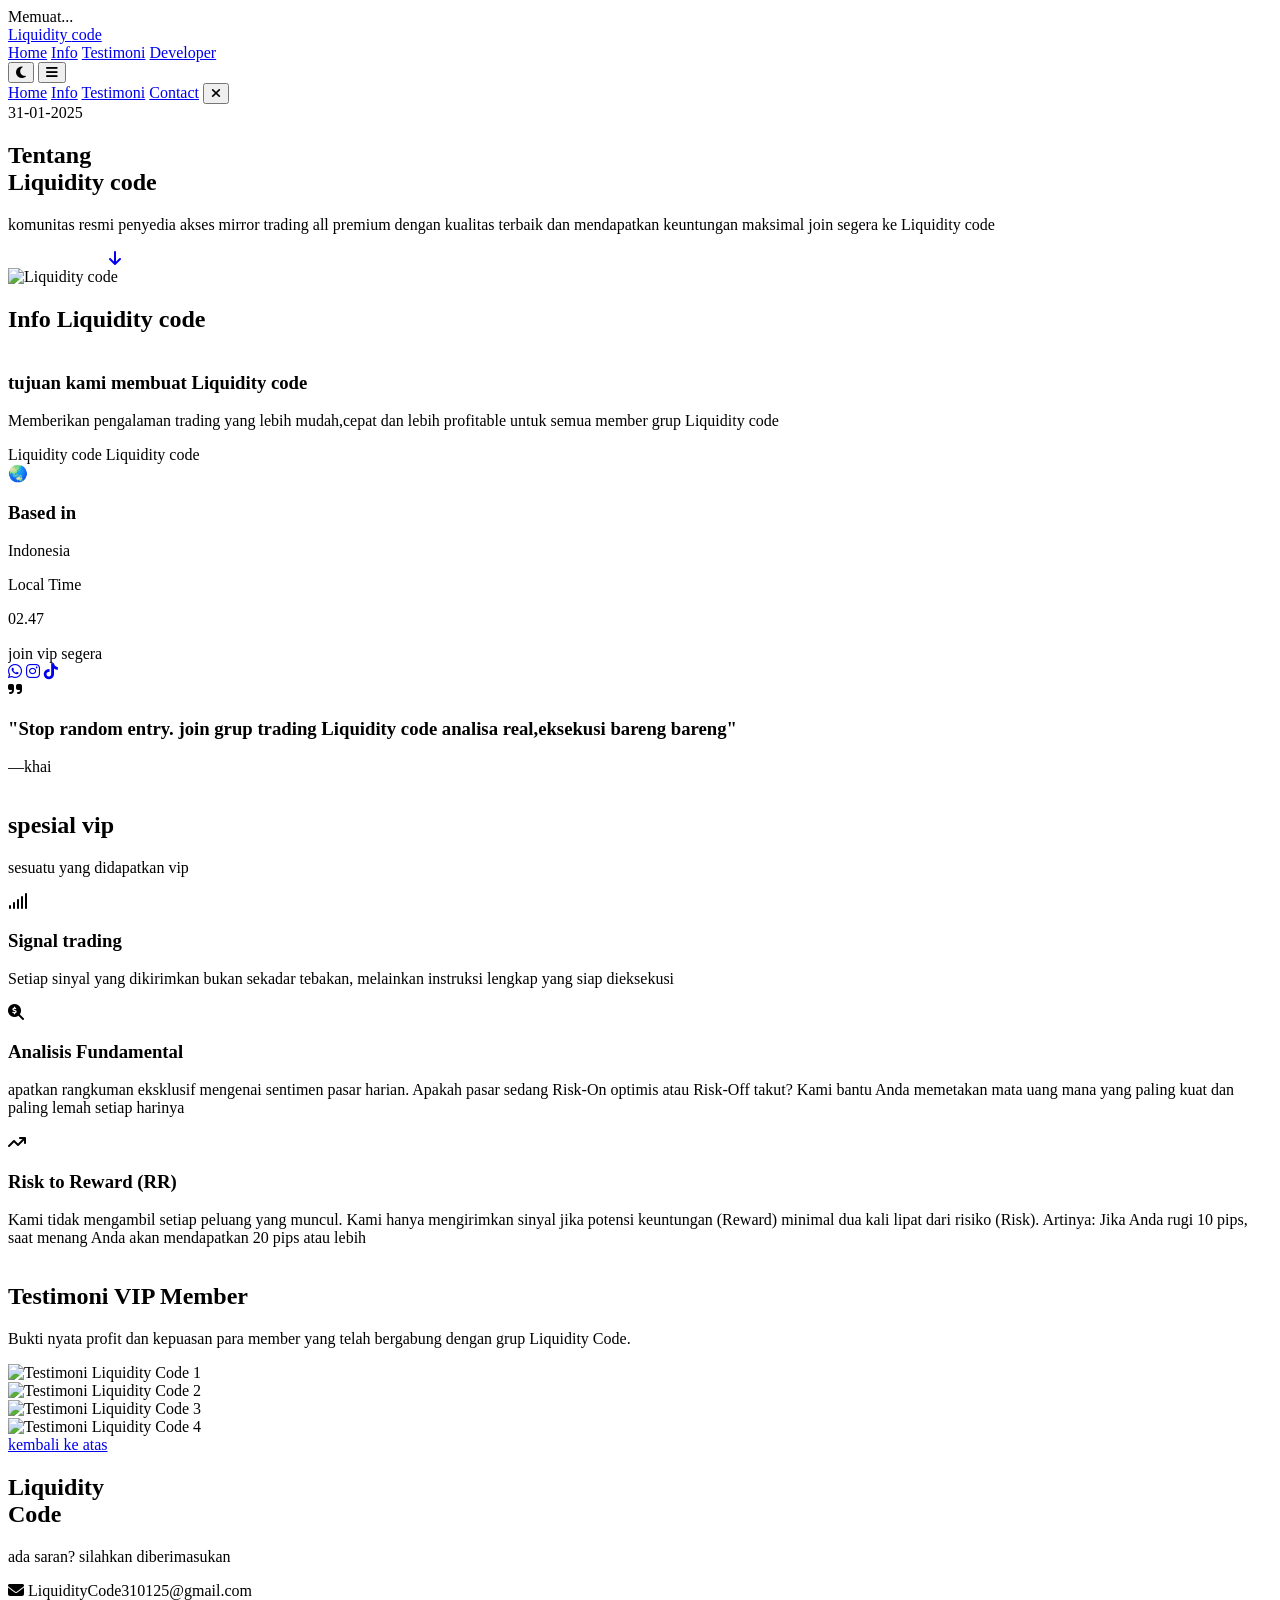
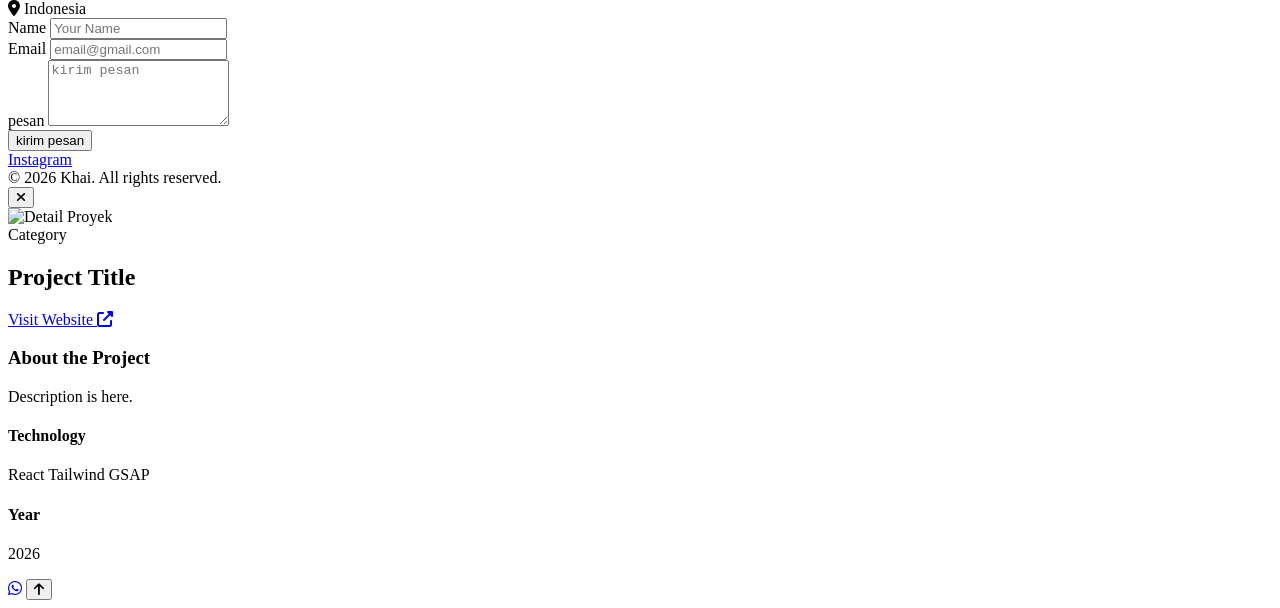
==== commit 07fd50f8: "Update pesan di file html" ====
--- a/index.html
+++ b/index.html
@@ -3,25 +3,21 @@
 <head>
     <meta charset="UTF-8">
     <title>Liquidity Code Indonesia | Grup Analisa Market</title>
-<meta name="description" content="Liquidity Code Indonesia adalah grup diskusi trading yang membahas liquidity, struktur market, dan analisa market.">
-<meta name="robots" content="index, follow">
-<link rel="canonical" href="https://liquiditycode.vercel.app/">
+    <meta name="description" content="Liquidity Code Indonesia adalah grup diskusi trading yang membahas liquidity, struktur market, dan analisa market.">
+    <meta name="robots" content="index, follow">
+    <link rel="canonical" href="https://liquiditycode.vercel.app/">
     <meta name="viewport" content="width=device-width, initial-scale=1.0">
     <meta name="author" content="Khai">
     <meta name="theme-color" content="#2563eb">
 
-    <!-- Google Fonts -->
     <link rel="preconnect" href="https://fonts.googleapis.com">
     <link rel="preconnect" href="https://fonts.gstatic.com" crossorigin>
     <link href="https://fonts.googleapis.com/css2?family=Plus+Jakarta+Sans:wght@300;400;500;600;700&family=Space+Grotesk:wght@500;700&display=swap" rel="stylesheet">
     
-    <!-- Font Awesome -->
     <link rel="stylesheet" href="https://cdnjs.cloudflare.com/ajax/libs/font-awesome/6.4.0/css/all.min.css">
 
-    <!-- Tailwind CSS (CDN) -->
     <script src="https://cdn.tailwindcss.com"></script>
 
-    <!-- Tailwind Configuration -->
     <script>
         tailwind.config = {
             darkMode: 'class',
@@ -64,15 +60,12 @@
         }
     </script>
 
-    <!-- External Styles -->
     <link rel="stylesheet" href="styles.css">
 </head>
 <body class="bg-slate-50 text-slate-800 dark:bg-dark dark:text-slate-200 transition-colors duration-500 selection:bg-primary selection:text-white overflow-x-hidden">
 
-    <!-- [NEW] Noise Texture Overlay -->
     <div class="fixed inset-0 z-[1] bg-noise pointer-events-none opacity-40 mix-blend-overlay"></div>
 
-    <!-- Preloader -->
     <div id="preloader" class="fixed inset-0 z-[9999] bg-slate-50 dark:bg-dark flex items-center justify-center">
         <div class="flex flex-col items-center gap-4">
             <div class="relative w-16 h-16">
@@ -83,14 +76,11 @@
         </div>
     </div>
 
-    <!-- Toast Notification Container -->
     <div id="toast-container" class="fixed bottom-8 left-1/2 -translate-x-1/2 z-[100] flex flex-col gap-2 pointer-events-none"></div>
 
-    <!-- Background Elements -->
     <div class="fixed inset-0 z-0 bg-grid-pattern pointer-events-none"></div>
     <div class="fixed top-0 left-1/2 -translate-x-1/2 w-[800px] h-[500px] bg-primary/20 rounded-full blur-[120px] pointer-events-none opacity-50 dark:opacity-20 z-0"></div>
 
-    <!-- Navigation -->
     <header class="fixed top-0 left-0 right-0 z-50 flex justify-center px-4 pt-6">
         <nav class="bg-white/70 dark:bg-surface/70 backdrop-blur-xl border border-slate-200 dark:border-white/10 rounded-full px-6 py-3 flex items-center gap-8 shadow-sm transition-all duration-300 w-full max-w-4xl justify-between md:justify-start reveal-on-scroll">
             
@@ -98,7 +88,6 @@
                 Liquidity <span class="text-primary">code</span>
             </a>
 
-            <!-- Desktop Menu -->
             <div class="hidden md:flex items-center gap-6 text-sm font-medium ml-auto relative z-20" id="desktop-menu">
                 <a href="#home" class="nav-link text-slate-600 dark:text-slate-400 hover:text-primary dark:hover:text-white transition-colors hoverable magnetic-btn">Home</a>
                 <a href="#Info" class="nav-link text-slate-600 dark:text-slate-400 hover:text-primary dark:hover:text-white transition-colors hoverable magnetic-btn">Info</a>
@@ -116,7 +105,6 @@
         </nav>
     </header>
 
-    <!-- Mobile Menu Overlay -->
     <div id="mobile-menu" class="fixed inset-0 z-40 bg-white/95 dark:bg-black/95 backdrop-blur-xl flex flex-col items-center justify-center gap-8 opacity-0 pointer-events-none transition-all duration-300">
         <a href="#home" class="text-3xl font-display font-bold mobile-link hover:text-primary hoverable">Home</a>
         <a href="#Info" class="text-3xl font-display font-bold mobile-link hover:text-primary hoverable">Info</a>
@@ -127,7 +115,6 @@
         </button>
     </div>
 
-    <!-- Hero Section -->
     <section id="home" class="section-spy relative min-h-screen flex items-center justify-center pt-20 overflow-hidden">
         <div class="container mx-auto px-6 relative z-10 max-w-6xl">
             <div class="grid grid-cols-1 lg:grid-cols-2 gap-12 items-center">
@@ -140,7 +127,6 @@
                         <span class="text-[10px] font-bold uppercase tracking-widest text-slate-500 dark:text-slate-400">31-01-2025</span>
                     </div>
 
-                    <!-- Masked Text Reveal Animation -->
                     <h1 class="font-display text-5xl md:text-7xl lg:text-[6rem] font-bold leading-[1.1] md:leading-[0.9] tracking-tight mb-6 text-slate-900 dark:text-white">
                         <div class="hero-heading-line overflow-hidden">
                             <span class="block">Tentang</span>
@@ -181,14 +167,12 @@
         </div>
     </section>
 
-    <!-- Info Section -->
     <section id="Info" class="section-spy py-20 bg-white/50 dark:bg-white/5 border-y border-slate-200 dark:border-white/5 backdrop-blur-sm relative z-10">
         <div class="container mx-auto px-6 max-w-6xl">
             <h2 class="font-display text-4xl font-bold text-slate-900 dark:text-white mb-12 reveal-on-scroll">Info <span class="text-primary">Liquidity code</span></h2>
             
             <div class="grid grid-cols-1 md:grid-cols-3 md:grid-rows-2 gap-6 h-auto md:h-[500px]">
                 
-                <!-- Card 1 -->
                 <div class="bento-card spotlight-card col-span-1 md:col-span-2 bg-slate-100 dark:bg-surface border border-slate-200 dark:border-white/10 rounded-3xl p-8 flex flex-col justify-between overflow-hidden relative group hoverable reveal-on-scroll">
                     <div class="spotlight-overlay"></div>
                     <div class="absolute inset-0 bg-grid-pattern opacity-10 pointer-events-none"></div>
@@ -204,7 +188,6 @@
                     </div>
                 </div>
 
-                <!-- Card 2 -->
                 <div class="bento-card spotlight-card col-span-1 bg-slate-900 text-white rounded-3xl p-8 flex flex-col justify-between relative overflow-hidden hoverable reveal-on-scroll delay-100">
                     <div class="spotlight-overlay"></div>
                     <div class="absolute top-0 right-0 w-32 h-32 bg-primary blur-3xl opacity-30 rounded-full"></div>
@@ -221,7 +204,6 @@
                     </div>
                 </div>
 
-                <!-- Card 3 -->
                 <div class="bento-card spotlight-card col-span-1 bg-white dark:bg-surface border border-slate-200 dark:border-white/10 rounded-3xl p-8 flex flex-col justify-center gap-6 hoverable reveal-on-scroll delay-200">
                     <div class="spotlight-overlay"></div>
                     <div class="relative z-10">
@@ -236,7 +218,6 @@
                     </div>
                 </div>
 
-                <!-- Card 4 -->
                 <div class="bento-card spotlight-card col-span-1 md:col-span-2 bg-gradient-to-br from-primary to-secondary text-white rounded-3xl p-8 flex flex-col justify-center relative overflow-hidden hoverable reveal-on-scroll delay-300">
                     <div class="spotlight-overlay"></div>
                     <i class="fas fa-quote-right absolute top-8 right-8 text-6xl text-white/10"></i>
@@ -250,16 +231,13 @@
         </div>
     </section>
 
-    <!-- Services Section -->
     <section id="services" class="section-spy py-24 relative z-10">
         <div class="container mx-auto px-6 max-w-6xl">
             <div class="text-center mb-16 reveal-on-scroll">
                 <h2 class="font-display text-4xl md:text-5xl font-bold text-slate-900 dark:text-white mb-4">
                     spesial<span class="text-primary"> vip</span>
                 </h2>
-                <p class="text-slate-500 max-w-lg mx-auto">
-                    sesuatu yang didapatkan vip
-                </p>
+                <p class="text-slate-500 max-w-lg mx-auto">sesuatu yang didapatkan vip</p>
             </div>
 
             <div class="grid grid-cols-1 md:grid-cols-3 gap-8">
@@ -290,15 +268,13 @@
                     </div>
                     <h3 class="text-xl font-bold font-display text-slate-900 dark:text-white mb-3 relative z-10">Risk to Reward (RR)</h3>
                     <p class="text-slate-500 text-sm leading-relaxed relative z-10">
-                        Kami tidak mengambil setiap peluang yang muncul. Kami hanya mengirimkan sinyal jika potensi keuntungan (Reward) minimal dua kali lipat dari risiko (Risk).
-Artinya: Jika Anda rugi 10 pips, saat menang Anda akan mendapatkan 20 pips atau lebih
+                        Kami tidak mengambil setiap peluang yang muncul. Kami hanya mengirimkan sinyal jika potensi keuntungan (Reward) minimal dua kali lipat dari risiko (Risk). Artinya: Jika Anda rugi 10 pips, saat menang Anda akan mendapatkan 20 pips atau lebih
                     </p>
                 </div>
             </div>
         </div>
     </section>
 
-    <!-- ===== SECTION TESTIMONI (NEW) ===== -->
     <section id="testimoni" class="section-spy py-16 bg-transparent relative z-10">
         <div class="container mx-auto px-6 max-w-4xl">
             <div class="text-center mb-10 reveal-on-scroll">
@@ -310,40 +286,21 @@
                 </p>
             </div>
 
-            <!-- 4 Foto Tersusun Kebawah (Vertikal) -->
             <div class="flex flex-col gap-6 max-w-lg mx-auto">
-                
-                <!-- Foto 1 -->
                 <div class="rounded-2xl overflow-hidden border border-slate-200 dark:border-white/10 shadow-lg reveal-on-scroll">
-                    <img src="https://cdn.phototourl.com/free/2026-05-18-f7da4599-68cd-47ba-ac9e-aeae994aad72.jpg" 
-                         alt="Testimoni Liquidity Code 1" 
-                         class="w-full h-auto object-cover hover:scale-105 transition-transform duration-300">
-                </div>
-
-                <!-- Foto 2 -->
+                    <img src="https://cdn.phototourl.com/free/2026-05-18-f7da4599-68cd-47ba-ac9e-aeae994aad72.jpg" alt="Testimoni Liquidity Code 1" class="w-full h-auto object-cover hover:scale-105 transition-transform duration-300">
+                </div>
                 <div class="rounded-2xl overflow-hidden border border-slate-200 dark:border-white/10 shadow-lg reveal-on-scroll delay-100">
-                    <img src="https://cdn.phototourl.com/member/2026-05-18-0f3ad512-81de-4772-8158-6b68be1bfde0.jpg" 
-                         alt="Testimoni Liquidity Code 2" 
-                         class="w-full h-auto object-cover hover:scale-105 transition-transform duration-300">
-                </div>
-
-                <!-- Foto 3 -->
+                    <img src="https://cdn.phototourl.com/member/2026-05-19-2f4107c0-8b00-4898-ab25-c7b7fb6f01ae.jpg" alt="Testimoni Liquidity Code 2" class="w-full h-auto object-cover hover:scale-105 transition-transform duration-300">
+                </div>
                 <div class="rounded-2xl overflow-hidden border border-slate-200 dark:border-white/10 shadow-lg reveal-on-scroll delay-200">
-                    <img src="https://cdn.phototourl.com/member/2026-05-18-bc958bdd-337b-47fc-9c22-2b9a04d3beca.jpg" 
-                         alt="Testimoni Liquidity Code 3" 
-                         class="w-full h-auto object-cover hover:scale-105 transition-transform duration-300">
-                </div>
-
-                <!-- Foto 4 -->
+                    <img src="https://cdn.phototourl.com/member/2026-05-18-bc958bdd-337b-47fc-9c22-2b9a04d3beca.jpg" alt="Testimoni Liquidity Code 3" class="w-full h-auto object-cover hover:scale-105 transition-transform duration-300">
+                </div>
                 <div class="rounded-2xl overflow-hidden border border-slate-200 dark:border-white/10 shadow-lg reveal-on-scroll delay-300">
-                    <img src="https://cdn.phototourl.com/member/2026-05-18-0bba5fa1-0b46-4908-aa63-1be9ce76d054.jpg" 
-                         alt="Testimoni Liquidity Code 4" 
-                         class="w-full h-auto object-cover hover:scale-105 transition-transform duration-300">
-                </div>
-
-            </div>
-
-            <!-- Tombol Kembali Ke Atas -->
+                    <img src="https://cdn.phototourl.com/member/2026-05-18-0bba5fa1-0b46-4908-aa63-1be9ce76d054.jpg" alt="Testimoni Liquidity Code 4" class="w-full h-auto object-cover hover:scale-105 transition-transform duration-300">
+                </div>
+            </div>
+
             <div class="text-center mt-16 reveal-on-scroll">
                 <a href="#" class="inline-block px-8 py-3 rounded-full border border-slate-200 dark:border-slate-700 text-slate-600 dark:text-slate-300 hover:bg-slate-900 hover:text-white dark:hover:bg-white dark:hover:text-black transition-all text-sm font-semibold tracking-wide hoverable magnetic-btn focus:outline-none">
                     kembali ke atas
@@ -352,7 +309,6 @@
         </div>
     </section>
   
-    <!-- Contact Section -->
     <section id="contact" class="section-spy py-24 md:py-32 relative overflow-hidden bg-slate-100 dark:bg-[#080808]">
         <div class="absolute inset-0 bg-grid-pattern opacity-30 pointer-events-none"></div>
         
@@ -379,18 +335,21 @@
                 </div>
 
                 <div class="bg-white dark:bg-surface p-8 rounded-3xl shadow-xl border border-slate-200 dark:border-white/10 reveal-on-scroll delay-300">
-                    <form class="space-y-6" id="contact-form">
+                    <form action="https://api.web3forms.com/submit" method="POST" class="space-y-6" id="contact-form">
+                        
+                        <input type="hidden" name="access_key" value="b500e768-c0ae-4434-8659-10f2e9a38632">
+
                         <div>
                             <label class="block text-sm font-bold text-slate-700 dark:text-slate-300 mb-2">Name</label>
-                            <input type="text" class="w-full px-4 py-3 rounded-xl bg-slate-50 dark:bg-white/5 border border-slate-200 dark:border-white/10 focus:border-primary focus:ring-1 focus:ring-primary outline-none transition-all dark:text-white hoverable magnetic-btn" placeholder="Your Name" required>
+                            <input type="text" name="name" class="w-full px-4 py-3 rounded-xl bg-slate-50 dark:bg-white/5 border border-slate-200 dark:border-white/10 focus:border-primary focus:ring-1 focus:ring-primary outline-none transition-all dark:text-white hoverable magnetic-btn" placeholder="Your Name" required>
                         </div>
                         <div>
                             <label class="block text-sm font-bold text-slate-700 dark:text-slate-300 mb-2">Email</label>
-                            <input type="email" class="w-full px-4 py-3 rounded-xl bg-slate-50 dark:bg-white/5 border border-slate-200 dark:border-white/10 focus:border-primary focus:ring-1 focus:ring-primary outline-none transition-all dark:text-white hoverable magnetic-btn" placeholder="email@contoh.com" required>
+                            <input type="email" name="email" class="w-full px-4 py-3 rounded-xl bg-slate-50 dark:bg-white/5 border border-slate-200 dark:border-white/10 focus:border-primary focus:ring-1 focus:ring-primary outline-none transition-all dark:text-white hoverable magnetic-btn" placeholder="email@gmail.com" required>
                         </div>
                         <div>
                             <label class="block text-sm font-bold text-slate-700 dark:text-slate-300 mb-2">pesan</label>
-                            <textarea rows="4" class="w-full px-4 py-3 rounded-xl bg-slate-50 dark:bg-white/5 border border-slate-200 dark:border-white/10 focus:border-primary focus:ring-1 focus:ring-primary outline-none transition-all dark:text-white hoverable magnetic-btn" placeholder="kirim pesan" required></textarea>
+                            <textarea rows="4" name="message" class="w-full px-4 py-3 rounded-xl bg-slate-50 dark:bg-white/5 border border-slate-200 dark:border-white/10 focus:border-primary focus:ring-1 focus:ring-primary outline-none transition-all dark:text-white hoverable magnetic-btn" placeholder="kirim pesan" required></textarea>
                         </div>
                         <button type="submit" class="w-full py-4 bg-slate-900 dark:bg-white text-white dark:text-black rounded-xl font-bold text-lg hover:scale-[1.02] transition-transform shadow-lg hoverable magnetic-btn focus:outline-none">
                             kirim pesan
@@ -408,7 +367,6 @@
         </div>
     </section>
 
-    <!-- Project Modal Container -->
     <div id="project-modal" class="fixed inset-0 z-[100] hidden">
         <div class="absolute inset-0 bg-black/60 backdrop-blur-sm transition-opacity opacity-0" id="modal-backdrop"></div>
         <div class="absolute inset-0 flex items-center justify-center p-4 pointer-events-none">
@@ -433,9 +391,7 @@
                         <div class="grid grid-cols-1 md:grid-cols-3 gap-12">
                             <div class="md:col-span-2">
                                 <h3 class="text-lg font-bold text-slate-900 dark:text-white mb-4">About the Project</h3>
-                                <p id="modal-desc" class="text-slate-600 dark:text-slate-300 leading-relaxed text-lg">
-                                    Description is here.
-                                </p>
+                                <p id="modal-desc" class="text-slate-600 dark:text-slate-300 leading-relaxed text-lg">Description is here.</p>
                             </div>
                             <div class="space-y-6">
                                 <div>
@@ -458,18 +414,15 @@
         </div>
     </div>
 
-    <!-- WhatsApp Floating Button -->
     <a href="https://wa.me/620881011915106" target="_blank" aria-label="Chat WhatsApp" class="fixed bottom-8 right-8 z-[60] w-14 h-14 bg-[#25D366] text-white rounded-full flex items-center justify-center shadow-2xl hover:scale-110 transition-transform duration-300 hoverable magnetic-btn group">
         <span class="absolute inline-flex h-full w-full rounded-full bg-[#25D366] opacity-30 animate-ping"></span>
         <i class="fab fa-whatsapp text-3xl leading-none z-10 group-hover:rotate-12 transition-transform"></i>
     </a>
 
-    <!-- Scroll To Top Button -->
     <button id="scrollToTopBtn" aria-label="Gulir ke Atas" class="fixed bottom-28 right-8 z-50 w-12 h-12 bg-white dark:bg-surface border border-slate-200 dark:border-white/20 rounded-full flex items-center justify-center text-slate-600 dark:text-white shadow-lg translate-y-20 opacity-0 transition-all duration-300 hover:border-primary hover:text-primary hover:-translate-y-1 hoverable focus:outline-none">
         <i class="fas fa-arrow-up"></i>
     </button>
     
-
     <script src="script.js"></script>
 </body>
-</html>+</html>
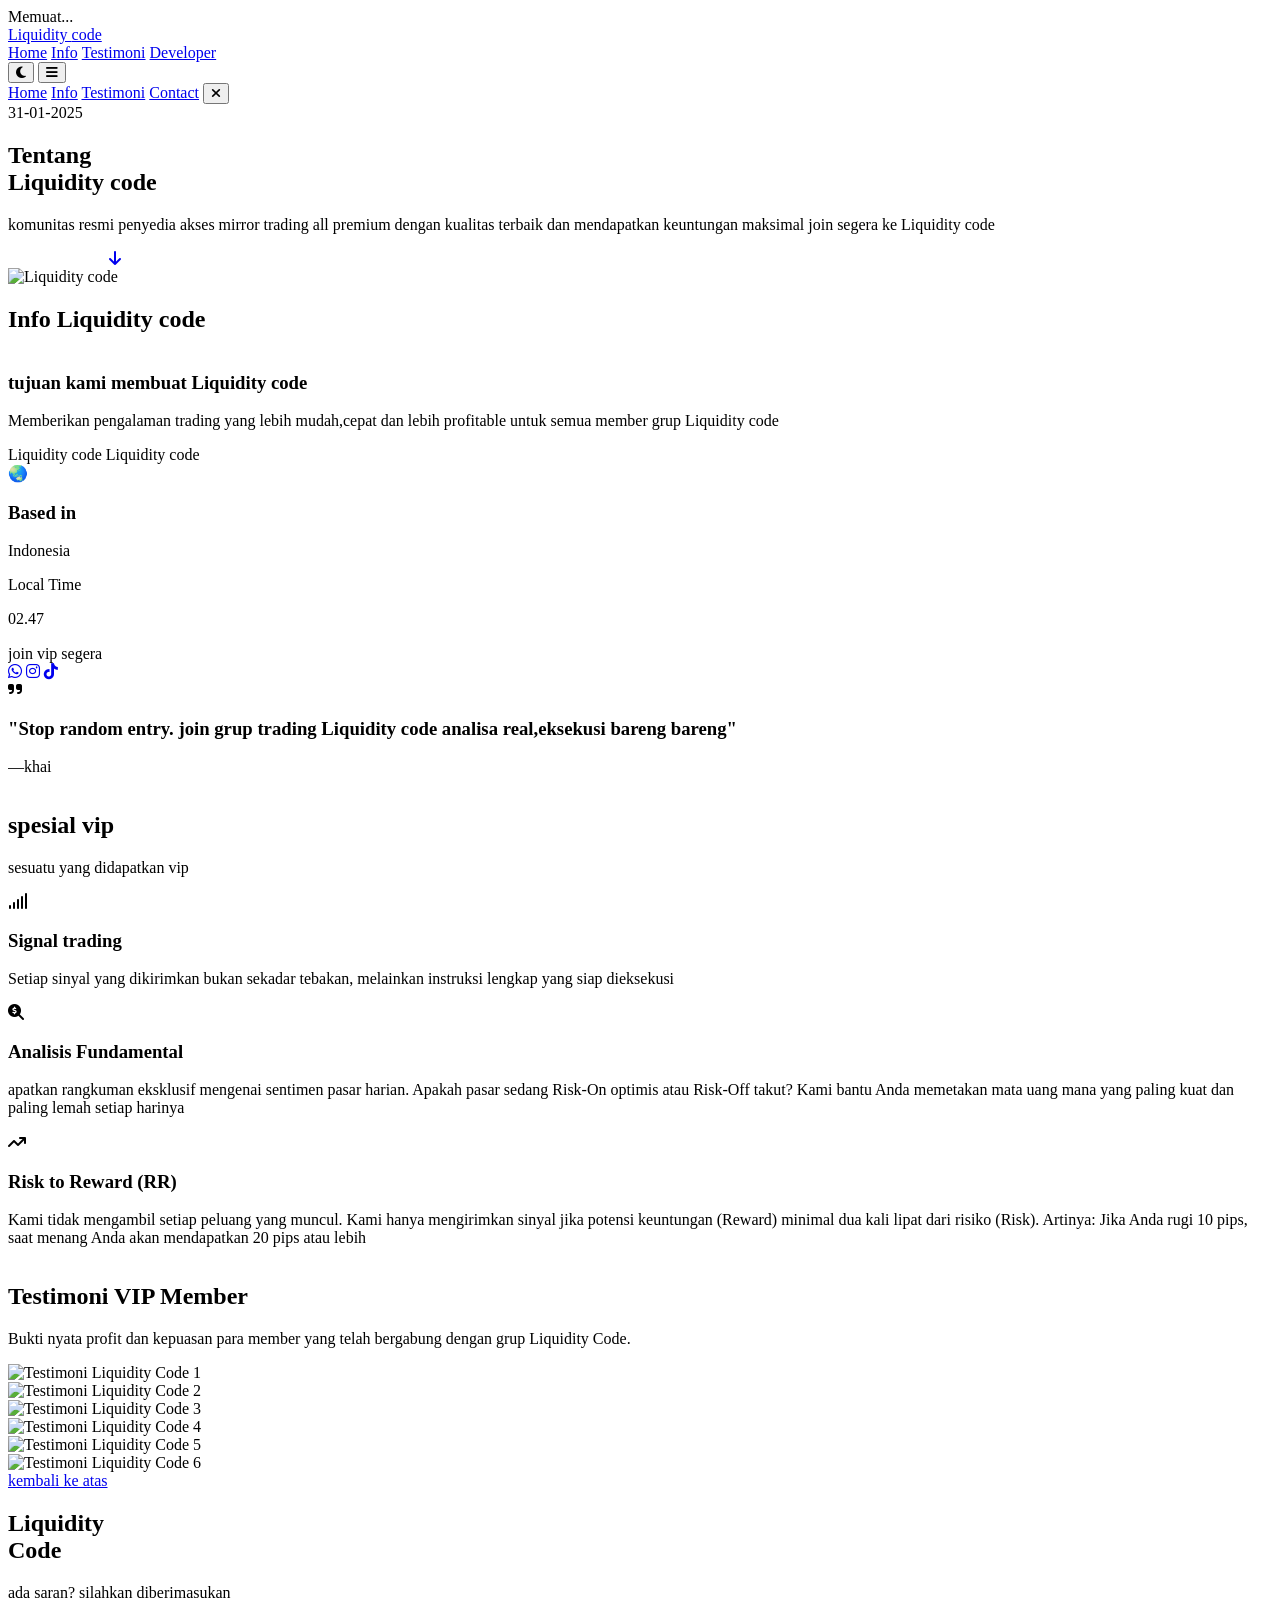
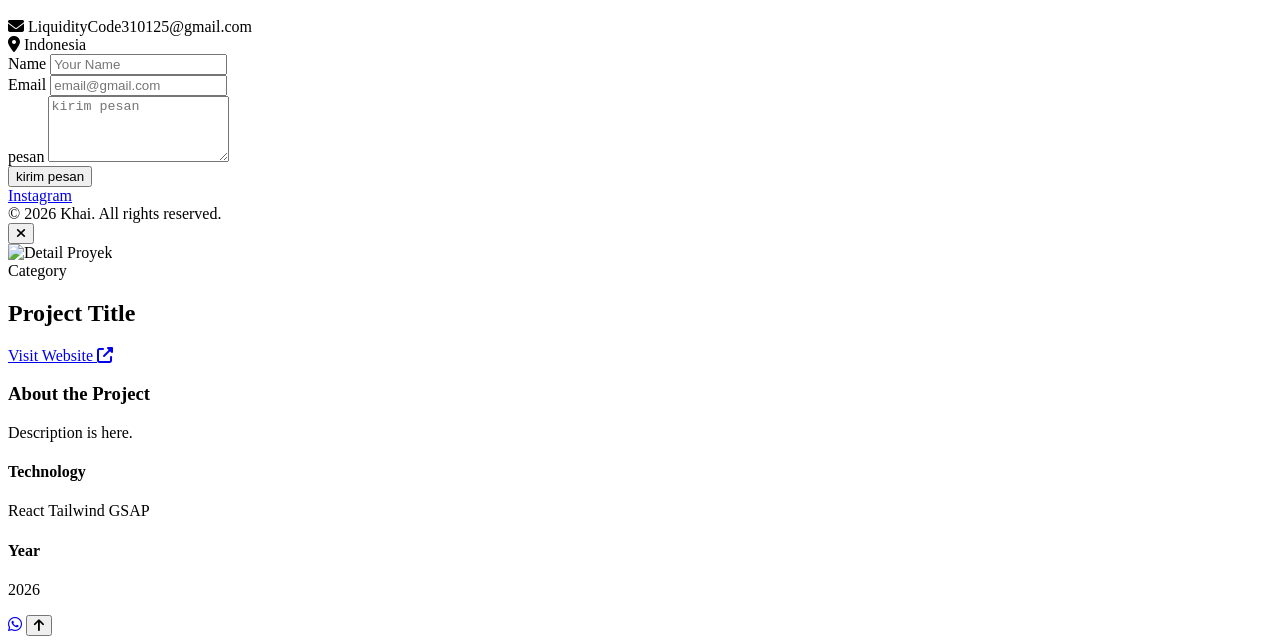
==== commit 076a8250: "Update layout testimoni grid 2 kolom" ====
--- a/index.html
+++ b/index.html
@@ -275,9 +275,8 @@
         </div>
     </section>
 
-    <section id="testimoni" class="section-spy py-16 bg-transparent relative z-10">
-        <div class="container mx-auto px-6 max-w-4xl">
-            <div class="text-center mb-10 reveal-on-scroll">
+<section id="testimoni" class="section-spy py-16 bg-transparent relative z-10">
+        <div class="container mx-auto px-6 max-w-6xl"> <div class="text-center mb-10 reveal-on-scroll">
                 <h2 class="font-display text-3xl md:text-4xl font-bold text-slate-900 dark:text-white mb-3">
                     Testimoni <span class="text-primary">VIP Member</span>
                 </h2>
@@ -286,18 +285,24 @@
                 </p>
             </div>
 
-            <div class="flex flex-col gap-6 max-w-lg mx-auto">
+            <div class="grid grid-cols-2 gap-6 max-w-lg md:max-w-none mx-auto">
                 <div class="rounded-2xl overflow-hidden border border-slate-200 dark:border-white/10 shadow-lg reveal-on-scroll">
-                    <img src="https://cdn.phototourl.com/free/2026-05-18-f7da4599-68cd-47ba-ac9e-aeae994aad72.jpg" alt="Testimoni Liquidity Code 1" class="w-full h-auto object-cover hover:scale-105 transition-transform duration-300">
+                    <img src="https://cdn.phototourl.com/member/2026-06-14-efbe75be-3df1-4220-bcc6-87c8548962bc.jpg" alt="Testimoni Liquidity Code 1" class="w-full h-auto object-cover hover:scale-105 transition-transform duration-300">
                 </div>
                 <div class="rounded-2xl overflow-hidden border border-slate-200 dark:border-white/10 shadow-lg reveal-on-scroll delay-100">
-                    <img src="https://cdn.phototourl.com/member/2026-05-19-2f4107c0-8b00-4898-ab25-c7b7fb6f01ae.jpg" alt="Testimoni Liquidity Code 2" class="w-full h-auto object-cover hover:scale-105 transition-transform duration-300">
+                    <img src="https://cdn.phototourl.com/member/2026-06-14-4f4584cc-4280-45eb-8644-ce69ee0080f8.jpg" alt="Testimoni Liquidity Code 2" class="w-full h-auto object-cover hover:scale-105 transition-transform duration-300">
                 </div>
                 <div class="rounded-2xl overflow-hidden border border-slate-200 dark:border-white/10 shadow-lg reveal-on-scroll delay-200">
-                    <img src="https://cdn.phototourl.com/member/2026-05-18-bc958bdd-337b-47fc-9c22-2b9a04d3beca.jpg" alt="Testimoni Liquidity Code 3" class="w-full h-auto object-cover hover:scale-105 transition-transform duration-300">
+                    <img src="https://cdn.phototourl.com/member/2026-06-14-d3a70545-4e0c-4059-b0e8-266b7f3b0e93.jpg" alt="Testimoni Liquidity Code 3" class="w-full h-auto object-cover hover:scale-105 transition-transform duration-300">
                 </div>
                 <div class="rounded-2xl overflow-hidden border border-slate-200 dark:border-white/10 shadow-lg reveal-on-scroll delay-300">
-                    <img src="https://cdn.phototourl.com/member/2026-05-18-0bba5fa1-0b46-4908-aa63-1be9ce76d054.jpg" alt="Testimoni Liquidity Code 4" class="w-full h-auto object-cover hover:scale-105 transition-transform duration-300">
+                    <img src="https://cdn.phototourl.com/member/2026-06-14-6be8aca4-8ffc-4672-b49e-b0c5496744b5.jpg" alt="Testimoni Liquidity Code 4" class="w-full h-auto object-cover hover:scale-105 transition-transform duration-300">
+                </div>
+                <div class="rounded-2xl overflow-hidden border border-slate-200 dark:border-white/10 shadow-lg reveal-on-scroll delay-400">
+                    <img src="https://cdn.phototourl.com/member/2026-06-14-911f1acc-4cef-440f-86c0-8e1384c47c6d.jpg" alt="Testimoni Liquidity Code 5" class="w-full h-auto object-cover hover:scale-105 transition-transform duration-300">
+                </div>
+                <div class="rounded-2xl overflow-hidden border border-slate-200 dark:border-white/10 shadow-lg reveal-on-scroll delay-500">
+                    <img src="https://cdn.phototourl.com/member/2026-06-14-8e3e5dc4-985f-497c-93cf-08bc0e7a73a8.jpg" alt="Testimoni Liquidity Code 6" class="w-full h-auto object-cover hover:scale-105 transition-transform duration-300">
                 </div>
             </div>
 
